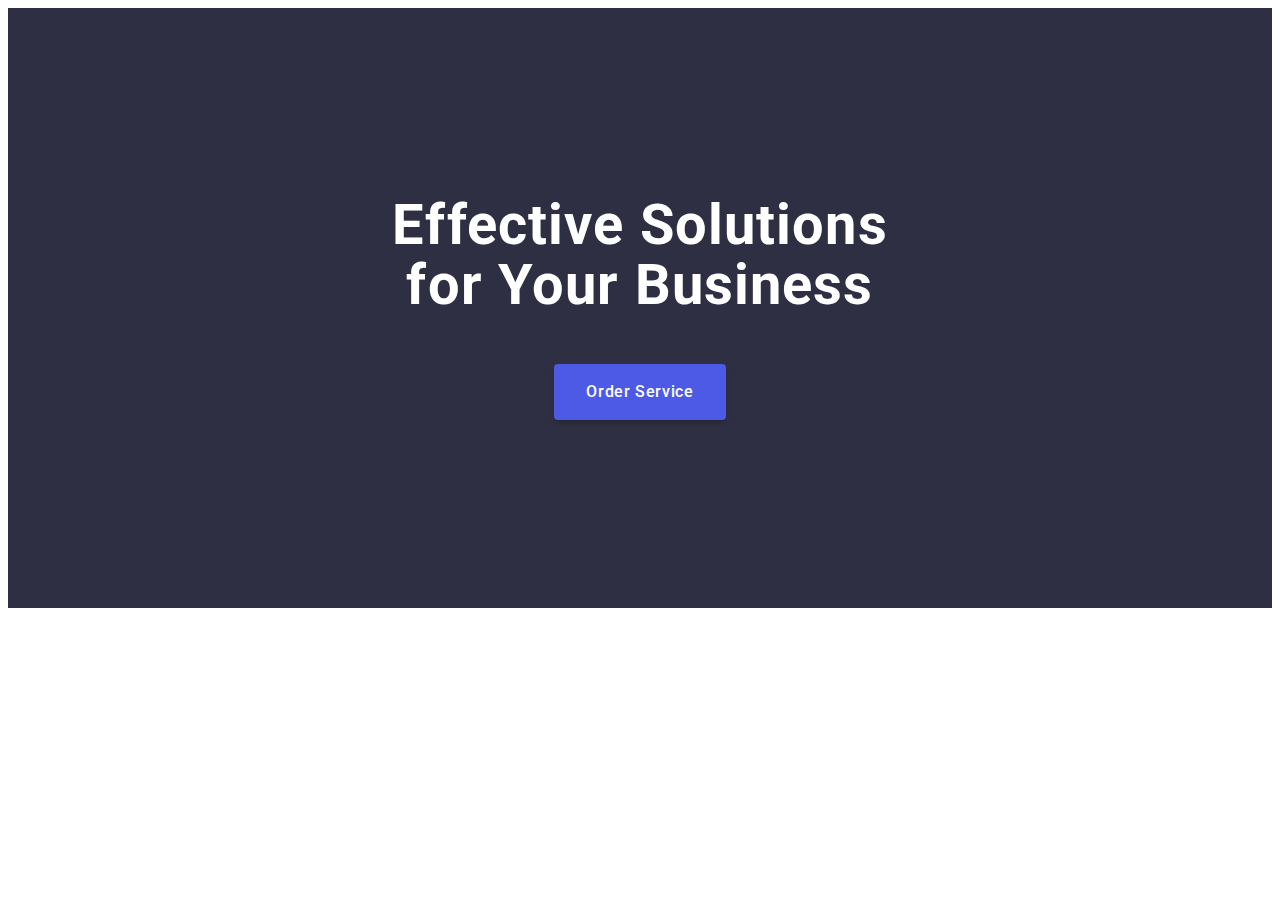
==== index.html @ 2c28e445 "Adaptive hero" ====
<!DOCTYPE html>
<html lang="en">
  <head>
    <meta charset="UTF-8" />
    <meta http-equiv="X-UA-Compatible" content="IE=edge" />
    <meta name="viewport" content="width=device-width, initial-scale=1.0" />
    <title>WebStudio</title>
    <link rel="preconnect" href="https://fonts.googleapis.com" />
    <link rel="preconnect" href="https://fonts.gstatic.com" crossorigin />
    <link
      href="https://fonts.googleapis.com/css2?family=Raleway:wght@800&family=Roboto:wght@400;500;700;900&display=swap"
      rel="stylesheet"
    />
    <link
      rel="stylesheet"
      href="https://cdnjs.cloudflare.com/ajax/libs/modern-normalize/1.1.0/modern-normalize.min.css"
      integrity="sha512-wpPYUAdjBVSE4KJnH1VR1HeZfpl1ub8YT/NKx4PuQ5NmX2tKuGu6U/JRp5y+Y8XG2tV+wKQpNHVUX03MfMFn9Q=="
      crossorigin="anonymous"
      referrerpolicy="no-referrer"
    />
    <link rel="stylesheet" href="./css/styles.css" />
    <link rel="stylesheet" href="./css/media.css" />
  </head>
  <body>
    <!--Header Website-->
    <!-- <header class="header-main">
      <div class="container header-main-container">
        <nav class="nav-main">
          <a href="./index.html" class="logo link"
            >Web<span class="logo-header-text">Studio</span></a
          >
          <ul class="menu list">
            <li class="menu-item">
              <a class="menu-item-link link current" href="./index.html"
                >Studio</a
              >
            </li>
            <li class="menu-item">
              <a class="menu-item-link link" href="./portfolio.html"
                >Portfolio</a
              >
            </li>
            <li class="menu-item">
              <a class="menu-item-link link" href="">Contacts</a>
            </li>
          </ul>
        </nav>
        <address class="address-main">
          <ul class="contact-main list">
            <li class="email">
              <a class="menu-item-address link" href="mailto:info@devstudio.com"
                >info@devstudio.com</a
              >
            </li>
            <li class="tel">
              <a class="menu-item-address link" href="tel:+110001111111"
                >+11 (000) 111-11-11</a
              >
            </li>
          </ul>
        </address>
      </div>
    </header> -->
    <!--Body Website-->
    <main>
      <!--Hero-->
      <section class="hero">
        <div class="container">
          <h1 class="hero-title">Effective Solutions for Your Business</h1>
          <button class="hero-button" type="button" data-modal-open>
            Order Service
          </button>
        </div>
      </section>
      <!--Benefits-->
      <!-- <section class="benefits section">
        <div class="container">
          <h2 class="benefits-title visuallyhidden">Company benefits</h2>
          <ul class="benefits-menu list">
            <li class="benefits-menu-item">
              <div class="benefits-svg">
                <svg class="benefits-list-icon" width="64" height="64">
                  <use href="./images/icons.svg#icon-benefits-antenna"></use>
                </svg>
              </div>
              <h3 class="benefits-subtitle">Strategy</h3>
              <p class="benefits-text">
                Our goal is to identify the business problem to walk away with
                the perfect and creative solution.
              </p>
            </li>
            <li class="benefits-menu-item">
              <div class="benefits-svg">
                <svg class="benefits-list-icon" width="64" height="64">
                  <use href="./images/icons.svg#icon-benefits-clock"></use>
                </svg>
              </div>
              <h3 class="benefits-subtitle">Punctuality</h3>
              <p class="benefits-text">
                Bring the key message to the brand's audience for the best price
                within the shortest possible time.
              </p>
            </li>
            <li class="benefits-menu-item">
              <div class="benefits-svg">
                <svg class="benefits-list-icon" width="64" height="64">
                  <use href="./images/icons.svg#icon-benefits-diagram"></use>
                </svg>
              </div>
              <h3 class="benefits-subtitle">Diligence</h3>
              <p class="benefits-text">
                Research and confirm brands that present the strongest digital
                growth opportunities and minimize risk.
              </p>
            </li>
            <li class="benefits-menu-item">
              <div class="benefits-svg">
                <svg class="benefits-list-icon" width="64" height="64">
                  <use href="./images/icons.svg#icon-benefits-astronaut"></use>
                </svg>
              </div>
              <h3 class="benefits-subtitle">Technologies</h3>
              <p class="benefits-text">
                Design practice focused on digital experiences. We bring forth a
                deep passion for problem-solving.
              </p>
            </li>
          </ul>
        </div>
      </section> -->
      <!--What are we doing-->
      <!-- <section class="we-doing">
        <div class="container">
          <h2 class="we-doing-title">What are we doing</h2>
          <ul class="we-doing-menu list">
            <li class="we-doing-menu-item">
              <img
                class="we-doing-img"
                src="./images/comp.jpg"
                alt="Computer"
                width="360"
                height="300"
              />
            </li>
            <li class="we-doing-menu-item">
              <img
                class="we-doing-img"
                src="./images/mobile.jpg"
                alt="Mobile"
                width="360"
                height="300"
              />
            </li>
            <li class="we-doing-menu-item">
              <img
                class="we-doing-img"
                src="./images/adaptive.jpg"
                alt="Adaptive"
                width="360"
                height="300"
              />
            </li>
          </ul>
        </div>
      </section> -->
      <!--Our Team-->
      <!-- <section class="team section">
        <div class="container">
          <h2 class="team-title">Our Team</h2>
          <ul class="team-menu list">
            <li class="team-menu-item">
              <img
                class="team-img"
                src="./images/mark.jpg"
                alt="Mark Guerrero"
                width="264"
              />
              <div class="team-wrap">
                <h3 class="team-subtitle">Mark Guerrero</h3>
                <p class="team-text">Product Designer</p>
                <ul class="social-list-team list">
                  <li class="social-list-team-item">
                    <a href="" class="social-link-team">
                      <svg class="social-list-icon" width="16" height="16">
                        <use
                          href="./images/icons.svg#icon-team-instagram"
                        ></use>
                      </svg>
                    </a>
                  </li>
                  <li class="social-list-team-item">
                    <a href="" class="social-link-team">
                      <svg class="social-list-icon" width="16" height="16">
                        <use href="./images/icons.svg#icon-team-twitter"></use>
                      </svg>
                    </a>
                  </li>
                  <li class="social-list-team-item">
                    <a href="" class="social-link-team">
                      <svg class="social-list-icon" width="16" height="16">
                        <use href="./images/icons.svg#icon-team-facebook"></use>
                      </svg>
                    </a>
                  </li>
                  <li class="social-list-team-item">
                    <a href="" class="social-link-team">
                      <svg class="social-list-icon" width="16" height="16">
                        <use href="./images/icons.svg#icon-team-linkedin"></use>
                      </svg>
                    </a>
                  </li>
                </ul>
              </div>
            </li>
            <li class="team-menu-item">
              <img
                class="team-img"
                src="./images/tom.jpg"
                alt="Tom Ford"
                width="264"
              />
              <div class="team-wrap">
                <h3 class="team-subtitle">Tom Ford</h3>
                <p class="team-text">Frontend Developer</p>
                <ul class="social-list-team list">
                  <li class="social-list-team-item">
                    <a href="" class="social-link-team">
                      <svg class="social-list-icon" width="16" height="16">
                        <use
                          href="./images/icons.svg#icon-team-instagram"
                        ></use>
                      </svg>
                    </a>
                  </li>
                  <li class="social-list-team-item">
                    <a href="" class="social-link-team">
                      <svg class="social-list-icon" width="16" height="16">
                        <use href="./images/icons.svg#icon-team-twitter"></use>
                      </svg>
                    </a>
                  </li>
                  <li class="social-list-team-item">
                    <a href="" class="social-link-team">
                      <svg class="social-list-icon" width="16" height="16">
                        <use href="./images/icons.svg#icon-team-facebook"></use>
                      </svg>
                    </a>
                  </li>
                  <li class="social-list-team-item">
                    <a href="" class="social-link-team">
                      <svg class="social-list-icon" width="16" height="16">
                        <use href="./images/icons.svg#icon-team-linkedin"></use>
                      </svg>
                    </a>
                  </li>
                </ul>
              </div>
            </li>
            <li class="team-menu-item">
              <img
                class="team-img"
                src="./images/camila.jpg"
                alt="Camila Garcia"
                width="264"
              />
              <div class="team-wrap">
                <h3 class="team-subtitle">Camila Garcia</h3>
                <p class="team-text">Marketing</p>
                <ul class="social-list-team list">
                  <li class="social-list-team-item">
                    <a href="" class="social-link-team">
                      <svg class="social-list-icon" width="16" height="16">
                        <use
                          href="./images/icons.svg#icon-team-instagram"
                        ></use>
                      </svg>
                    </a>
                  </li>
                  <li class="social-list-team-item">
                    <a href="" class="social-link-team">
                      <svg class="social-list-icon" width="16" height="16">
                        <use href="./images/icons.svg#icon-team-twitter"></use>
                      </svg>
                    </a>
                  </li>
                  <li class="social-list-team-item">
                    <a href="" class="social-link-team">
                      <svg class="social-list-icon" width="16" height="16">
                        <use href="./images/icons.svg#icon-team-facebook"></use>
                      </svg>
                    </a>
                  </li>
                  <li class="social-list-team-item">
                    <a href="" class="social-link-team">
                      <svg class="social-list-icon" width="16" height="16">
                        <use href="./images/icons.svg#icon-team-linkedin"></use>
                      </svg>
                    </a>
                  </li>
                </ul>
              </div>
            </li>
            <li class="team-menu-item">
              <img
                class="team-img"
                src="./images/daniel.jpg"
                alt="Daniel Wilson"
                width="264"
              />
              <div class="team-wrap">
                <h3 class="team-subtitle">Daniel Wilson</h3>
                <p class="team-text">UI Designer</p>
                <ul class="social-list-team list">
                  <li class="social-list-team-item">
                    <a href="" class="social-link-team">
                      <svg class="social-list-icon" width="16" height="16">
                        <use
                          href="./images/icons.svg#icon-team-instagram"
                        ></use>
                      </svg>
                    </a>
                  </li>
                  <li class="social-list-team-item">
                    <a href="" class="social-link-team">
                      <svg class="social-list-icon" width="16" height="16">
                        <use href="./images/icons.svg#icon-team-twitter"></use>
                      </svg>
                    </a>
                  </li>
                  <li class="social-list-team-item">
                    <a href="" class="social-link-team">
                      <svg class="social-list-icon" width="16" height="16">
                        <use href="./images/icons.svg#icon-team-facebook"></use>
                      </svg>
                    </a>
                  </li>
                  <li class="social-list-team-item">
                    <a href="" class="social-link-team">
                      <svg class="social-list-icon" width="16" height="16">
                        <use href="./images/icons.svg#icon-team-linkedin"></use>
                      </svg>
                    </a>
                  </li>
                </ul>
              </div>
            </li>
          </ul>
        </div>
      </section> -->
      <!--Customers-->
      <!-- <section class="customers section">
        <div class="container">
          <h2 class="customers-title">Customers</h2>
          <ul class="customers-list list">
            <li class="customers-list-item">
              <a href="" class="customers-link">
                <svg class="customers-icon" width="104" height="56">
                  <use href="./images/icons.svg#icon-customer-ya-co"></use>
                </svg>
              </a>
            </li>
            <li class="customers-list-item">
              <a href="" class="customers-link">
                <svg class="customers-icon" width="104" height="56">
                  <use
                    href="./images/icons.svg#icon-customer-company-tagline-here"
                  ></use>
                </svg>
              </a>
            </li>
            <li class="customers-list-item">
              <a href="" class="customers-link">
                <svg class="customers-icon" width="104" height="56">
                  <use href="./images/icons.svg#icon-customer-company"></use>
                </svg>
              </a>
            </li>
            <li class="customers-list-item">
              <a href="" class="customers-link">
                <svg class="customers-icon" width="104" height="56">
                  <use
                    href="./images/icons.svg#icon-customer-foster-peters"
                  ></use>
                </svg>
              </a>
            </li>
            <li class="customers-list-item">
              <a href="" class="customers-link">
                <svg class="customers-icon" width="104" height="56">
                  <use href="./images/icons.svg#icon-customer-brand"></use>
                </svg>
              </a>
            </li>
            <li class="customers-list-item">
              <a href="" class="customers-link">
                <svg class="customers-icon" width="104" height="56">
                  <use
                    href="./images/icons.svg#icon-customer-company-tagline"
                  ></use>
                </svg>
              </a>
            </li>
          </ul>
        </div>
      </section> -->
    </main>
    <!--Footer Website-->
    <!-- <footer class="footer-main">
      <div class="container logo-footer-container">
        <div class="logo-footer">
          <a href="./index.html" class="logo link"
            >Web<span class="logo-footer-text">Studio</span></a
          >
          <p class="text-footer">
            Increase the flow of customers and sales for your business with
            digital marketing & growth solutions.
          </p>
        </div>
        <div class="social">
          <p class="social-title">Social media</p>
          <ul class="social-footer-list list">
            <li class="social-footer-item">
              <a href="" class="social-footer-link">
                <svg class="social-list-icon" width="24" height="24">
                  <use href="./images/icons.svg#icon-footer-instagram"></use>
                </svg>
              </a>
            </li>
            <li class="social-footer-item">
              <a href="" class="social-footer-link">
                <svg class="social-list-icon" width="24" height="24">
                  <use href="./images/icons.svg#icon-footer-twitter"></use>
                </svg>
              </a>
            </li>
            <li class="social-footer-item">
              <a href="" class="social-footer-link">
                <svg class="social-list-icon" width="24" height="24">
                  <use href="./images/icons.svg#icon-footer-facebook"></use>
                </svg>
              </a>
            </li>
            <li class="social-footer-item">
              <a href="" class="social-footer-link">
                <svg class="social-list-icon" width="24" height="24">
                  <use href="./images/icons.svg#icon-team-linkedin"></use>
                </svg>
              </a>
            </li>
          </ul>
        </div>
        <div class="subscribe">
          <p class="subscribe-title">Subscribe</p>
          <form class="subscribe-form">
            <label class="subscribe-label">
              <input
                type="email"
                placeholder="E-mail"
                class="subscribe-text"
                name="subscribe"
                pattern="([A-z0-9_.-]{1,})@([A-z0-9_.-]{1,}).([A-z]{2,8})"
                required
              />
            </label>
            <button type="submit" class="subscribe-btn">
              <span class="subscribe-wrapper"
                >Subscribe
                <svg class="subscribe-icon" width="24" height="24">
                  <use href="./images/icons.svg#icon-subscribe"></use>
                </svg>
              </span>
            </button>
          </form>
        </div>
      </div>
    </footer> -->
    <div class="backdrop is-hidden" data-modal>
      <div class="modal">
        <button type="button" class="modal-close-btn" data-modal-close>
          <svg class="modal-close-btn-icon" width="8" height="8">
            <use href="./images/icons.svg#icon-close-modal"></use>
          </svg>
        </button>
        <p class="modal-title">Leave your contacts and we will call you back</p>
        <form class="modal-form">
          <label class="modal-label"
            ><span class="modal-form-input-desc">Name</span>
            <span class="input-icon-wrapper">
              <input
                type="text"
                class="modal-form-input"
                name="user_name"
                pattern="[A-Za-z]+"
                minlength="2"
                required
              />
              <svg class="user-name-icon" width="18" height="18">
                <use href="./images/icons.svg#icon-person-modal"></use>
              </svg>
            </span>
          </label>
          <label class="modal-label"
            ><span class="modal-form-input-desc">Phone</span>
            <span class="input-icon-wrapper"
              ><input
                type="tel"
                class="modal-form-input"
                name="user_tel"
                pattern="[0-9]{3}-[0-9]{3}-[0-9]{4}"
                title="xxx-xxx-xxxx"
                required
              />
              <svg class="user-name-icon" width="18" height="24">
                <use href="./images/icons.svg#icon-phone-modal"></use>
              </svg>
            </span>
          </label>
          <label class="modal-label"
            ><span class="modal-form-input-desc">Email</span>
            <span class="input-icon-wrapper"
              ><input
                type="email"
                class="modal-form-input"
                name="user_email"
                pattern="([A-z0-9_.-]{1,})@([A-z0-9_.-]{1,}).([A-z]{2,8})"
                title="abc@abc.com"
                required
              /><svg class="user-name-icon" width="18" height="24">
                <use href="./images/icons.svg#icon-email-modal"></use>
              </svg>
            </span>
          </label>
          <label class="modal-label"
            ><span class="modal-form-input-desc">Comment</span>
            <textarea
              name="user_comment"
              placeholder="Text input"
              class="modal-form-comment"
            ></textarea>
          </label>
          <input
            id="user-policy"
            type="checkbox"
            name="user_policy"
            class="modal-form-checkbox visuallyhidden"
          />
          <label for="user-policy" class="modal-form-checkbox-desc"
            ><span>
              <svg class="check-icon" width="10" height="8">
                <use href="./images/icons.svg#icon-checkbox-modal"></use></svg
            ></span>
            I accept the terms and conditions of the&nbsp;<a
              class="link-policy"
              href=""
              >Privacy Policy</a
            ></label
          >
          <button type="submit" class="modal-send-button">Send</button>
        </form>
      </div>
    </div>
    <script src="./js/modal.js"></script>
  </body>
</html>
---- css/styles.css ----
/*---------------VAR---------------*/
:root{
    --color-main-text:#2e2f42;
    --color-second-text: #434455;
    --color-hover: #404BBF;
    --color-logo-button: #4D5AE5;
    --color-fon-text-button: #FFFFFF;
    --color-footer-fon: #F4F4FD;
    --color-border-button: #E7E9FC;
    --primary-font: 'Roboto', sans-serif;
    --secondary-font: 'Raleway', sans-serif;
    --background-color: #FFFFFF;
    --bg-gradient: linear-gradient(rgba(46, 47, 66, 0.7), rgba(46, 47, 66, 0.7));
    --transform-hover-focus: 250ms cubic-bezier(0.4, 0, 0.2, 1);
}

/*---------------MAIN---------------*/
h1, h2, h3, h4, h5, h6, p{
    margin-top: 0;
    margin-bottom: 0;
}

ul, ol{
    margin-top: 0;
    margin-bottom: 0;
    padding-left: 0;
}

button{
    cursor: pointer;
}

img{    
    display: block;
    max-width: 100%;
    height: auto;
}

.list{
    list-style: none;
}

.link{
    text-decoration: none;
}

body {
    font-family: var(--primary-font);
    color: var(--color-second-text);   
    background-color: var(--background-color);
}

.container {
    max-width: 428px;
    padding-left: 15px;
    padding-right: 15px;
    margin-left: auto;
    margin-right: auto;
}

/* .container{
    max-width: 1158px;
    padding: 0 15px;
    margin: 0 auto;
} */

.section{
    padding-top: 120px;
    padding-bottom: 120px;
}

/*---------------HEADER---------------*/
.header-main-container{
display: flex;
align-items: center;
}

.header-main {
    padding-top: 24px;
    padding-bottom: 24px;
    border-bottom: solid 1px #E7E9FC;    
}

.nav-main {
    display: flex;
    align-items: center;
}

.logo {
    font-family: var(--secondary-font);
    font-weight: 800;
    font-size: 18px;
    line-height: 1.17;
    letter-spacing: 0.03em;
    text-transform: uppercase;
    color: var(--color-logo-button);
    margin-right: 76px;
}

.logo-header-text{
    color: var(--color-main-text);
}

.menu {
    display: flex;
    align-items: center;
    gap: 40px;
}

.menu-item {
}

.menu-item-link { 
    font-weight: 500;
    font-size: 16px;
    line-height: 1.5;
    letter-spacing: 0.02em;
    color: var(--color-main-text); 
    transition: color var(--transform-hover-focus);
}

.menu-item-address{
    line-height: 1.5;
    letter-spacing: 0.02em;
    color: var(--color-second-text);
    transition: color var(--transform-hover-focus);
}

.menu-item-link:hover,
.menu-item-link:focus,
.menu-item-address:hover,
.menu-item-address:focus
{
    color: var(--color-hover);    
}

.address-main {    
    font-style: normal;      
    line-height: 1.5;
    letter-spacing: 0.02em;
    color: var(--color-second-text);
    margin-left: auto;
}

.contact-main {    
    color: var(--color-second-text);
    display: flex;
    align-items: center;    
    gap: 40px;
}

.email {        
    line-height: 1.5;         
    letter-spacing: 0.02em;
    color: var(--color-second-text);
}

.tel {    
    line-height: 1.5;
    letter-spacing: 0.02em;
    color: var(--color-second-text);
}

.current{
    position: relative;
    color: var(--color-hover);
}

.current::after{
    content: '';
    position: absolute;
    left: 0;
    bottom: -28px;
    width: 100%;
    height: 4px;
    border-radius: 2px;
    background-color: var(--color-hover);
}

/*---------------HERO---------------*/
.hero {
    background-color: var(--color-main-text);   
    background-image: var(--bg-gradient), url(../images/hero-bg-mob.jpg); 
    background-repeat: no-repeat;
    background-position: center;
    background-size: cover;
    padding-top: 112px;
    padding-bottom: 112px;
    max-width: 1440px;;            
}

@media (min-device-pixel-ratio: 2),
(min-resolution: 192dpi),
(min-resolution: 2dppx) {
    .hero {
        background-image: var(--bg-gradient), url(../images/hero-bg-mob2x.jpg);
    }
}

.hero-title {      
/*    font-size: 56px;
    line-height: 1.07;*/
    font-size: 36px;
    line-height: 1.11;
    text-align: center;
    letter-spacing: 0.02em;
    color: var(--color-fon-text-button);
    max-width: 496px;    
    margin-left: auto;
    margin-right: auto;
    margin-bottom: 48px;
}

.hero-button {
    background-color: var(--color-logo-button);
    box-shadow: 0px 4px 4px rgba(0, 0, 0, 0.15);
    border-radius: 4px;
    font-family: var(--primary-font);
    font-weight: 500;
    font-size: 16px;
    line-height: 1.5;
    letter-spacing: 0.04em;
    color: var(--color-fon-text-button);
    padding: 16px 32px;
    margin: 0 auto;
    display: block;
    border:none;
    transition: background-color var(--transform-hover-focus), box-shadow var(--transform-hover-focus);
}

.hero-button:hover,
.hero-button:focus {
background-color: var(--color-hover);
box-shadow: 0px 4px 4px rgba(0, 0, 0, 0.15);
}

/*---------------BENEFITS---------------*/

.benefits {
}

.benefits-title {      
}

.benefits-menu {
    display: flex;
    align-items: center;
    justify-content: center;
    flex-wrap: wrap;
    gap: 24px;
}

.benefits-menu-item {
    width: calc((100% - 72px) / 4);
}

.benefits-subtitle {
    font-weight: 500;
    font-size: 20px;
    line-height: 1.2;
    letter-spacing: 0.02em;
    color: var(--color-main-text);
    margin-bottom: 8px;
}

.benefits-text {
    line-height: 1.5;
    letter-spacing: 0.01em;
    color: var(--color-second-text);
    max-width: 264px;
}

.benefits-svg{
    display: flex;
    justify-content: center;
    align-items: center;
    background-color: var(--color-footer-fon);
    border-radius: 4px;
    width: 264px;
    height: 112px;
    margin-bottom: 8px;
}

/*---------------WE DOING---------------*/
.we-doing {
    padding-bottom: 120px;
}

.we-doing-title {
    font-size: 36px;
    line-height: 1.11;
    text-align: center;
    letter-spacing: 0.02em;
    text-transform: capitalize;
    color: var(--color-main-text);    
}

.we-doing-menu {
    display: flex;
    align-items: center;
    gap: 24px;
    margin-top: 72px;    
    justify-content: center;
    flex-wrap: wrap;
}

.we-doing-menu-item {
    width: calc((100% - 48px) / 3);
}

.we-doing-img {
}

/*---------------TEAM---------------*/

.team {
    background-color: var(--color-footer-fon); 
}

.team-title {
    font-size: 36px;
    line-height: 1.11;
    text-align: center;
    letter-spacing: 0.02em;
    text-transform: capitalize;
    color: var(--color-main-text);
    margin-bottom: 72px;    
}

.team-menu {
    display: flex;
    align-items: center;
    gap: 24px;            
    justify-content: center;
    flex-wrap: wrap;
}

.team-menu-item {
    background-color: var(--color-fon-text-button);
    box-shadow: 0px 1px 6px rgba(46, 47, 66, 0.08), 0px 1px 1px rgba(46, 47, 66, 0.16), 0px 2px 1px rgba(46, 47, 66, 0.08);
    border-radius: 0px 0px 4px 4px;
    width: calc((100% - 72px) / 4);
}

.team-img {
}

.team-subtitle {
    font-weight: 500;
    font-size: 20px;
    line-height: 1.2;
    text-align: center;
    letter-spacing: 0.02em;
    color: var(--color-main-text);
    margin-bottom: 8px;
}

.team-text {
    line-height: 1.5;
    text-align: center;
    letter-spacing: 0.02em;
    color: var(--color-second-text);   
}

.team-wrap{
    padding-top: 32px;
    padding-bottom: 32px;
    box-shadow: 0px 1px 6px rgba(46, 47, 66, 0.08), 0px 1px 1px rgba(46, 47, 66, 0.16), 0px 2px 1px rgba(46, 47, 66, 0.08);
    border-radius: 0px 0px 4px 4px;
}

.social-list-team{
    display: flex;
    justify-content: center;
    gap: 24px;
    margin-top: 8px;    
}

.social-list-team-item{
width: 40px;
height: 40px;
}

.social-link-team{
    width: 100%;
    height: 100%;
    border-radius: 50%;
    background-color: var(--color-logo-button);
    display: flex;
    justify-content: center;
    align-items: center;
    transition: background-color var(--transform-hover-focus);
}

.social-link-team:hover,
.social-link-team:focus{
    background-color: var(--color-hover);
}

.social-list-icon {
    fill: var(--color-footer-fon);    
    transition: fill var(--transform-hover-focus);
}

.social-link-team:hover .social-list-icon,
.social-link-team:focus .social-list-icon {
    fill: var(--color-footer-fon);
}

/*-------------CUSTOMERS------------------*/
.customers {}

.section {}

.container {}

.customers-title {
    font-size: 36px;
    line-height: 1.11;
    text-align: center;
    letter-spacing: 0.02em;
    color: var(--color-main-text);    
    margin-bottom: 72px;
}

.customers-list {
    display: flex;
    align-items: center;
    justify-content: center;
    flex-wrap: wrap;
    gap: 24px;    
}

.customers-list-item {  
    width: calc((100% - 120px) / 6);
    width: 168px;
    height: 88px;
}

.customers-icon {
    fill:#8E8F99;
    transition: fill var(--transform-hover-focus);    
}

.customers-link{
    display: flex;
    justify-content: center;
    align-items: center;
    width: 100%;
    height: 100%;
    border: 1px solid #8E8F99;
    border-radius: 4px;
    transition: border-color var(--transform-hover-focus);
}

.customers-link:hover, .customers-link:focus{
border-color: var(--color-hover);
}

.customers-link:hover .customers-icon,
.customers-link:focus .customers-icon {
    fill: var(--color-hover);        
}
/*---------------PROJECTS---------------*/

.projects-container{
}
    
.projects {
    padding-top: 96px;
    padding-bottom: 120px;
}

.projects-title {}

.projects-menu-button {
    display: flex;
    align-items: center;
    gap: 24px;
    justify-content: center;
    flex-wrap: wrap;
    margin-bottom: 72px;
}

.projects-menu-item-button {     
}

.projects-button {
    background: var(--color-footer-fon);
    border: 1px solid var(--color-border-button);
    font-size: 16px;
    border-radius: 4px;
    font-weight: 500;
    line-height: 1.5;
    text-align: center;
    color: var(--color-logo-button);
    font-family: var(--primary-font);
    letter-spacing: 0.04em;
    padding: 12px 24px;
    transition: color var(--transform-hover-focus),
    background-color var(--transform-hover-focus),
    box-shadow var(--transform-hover-focus);
}

.projects-menu {
    display: flex;
    align-items: center;
    gap: 48px 24px;
    justify-content: center;
    flex-wrap: wrap;    
}

.projects-menu-item {
    width: calc((100% - 48px) / 3);       
}

.projects-color-wrap{
    position: relative;
    overflow: hidden;
}

.projects-cover-text {
    position: absolute;
    top: 0;
    line-height: 1.50;
    letter-spacing: 0.02em;
    color: var(--color-footer-fon);
    background-color: var(--color-logo-button);
    height: 100%;
    padding-top: 40px;
    padding-left: 32px;
    padding-right: 32px;
    transform: translateY(100%);
    overflow: auto;
    transition: transform var(--transform-hover-focus);
}

.projects-img {    
}

.projects-subtitle {
    font-weight: 500;
    font-size: 20px;
    line-height: 1.2;
    letter-spacing: 0.02em;
    color: var(--color-main-text);
    margin-bottom: 8px;
    
}

.projects-text {
    line-height: 1.5;
    letter-spacing: 0.02em;
    color: var(--color-second-text);
    transition: color var(--transform-hover-focus);    
}

.projects-text-button:hover,
.projects-text-button:focus{
    color: var(--color-fon-text-button);
}

.projects-button:hover,
.projects-button:focus {
    background-color: var(--color-hover);
    color: var(--color-fon-text-button);
    box-shadow: 0px 4px 4px rgba(0, 0, 0, 0.15);
}

.project-link {
    display: block;
    transition: box-shadow var(--transform-hover-focus);
    }

.project-link:hover,
.project-link:focus{
    box-shadow: 0px 1px 6px rgba(46, 47, 66, 0.08),
    0px 1px 1px rgba(46, 47, 66, 0.16), 0px 2px 1px rgba(46, 47, 66, 0.08);
}

.project-link:hover .projects-cover-text,
.project-link:focus .projects-cover-text{
    transform: translate(0);    
}

.projects-wrap {
    padding-top: 32px;
    padding-bottom: 32px;
    padding-left: 16px;
    border: 1px solid #E7E9FC;
    border-top:none;
}

/*---------------FOOTER---------------*/

.footer-main{
    background: var(--color-main-text);
    padding-top: 100px;
    padding-bottom: 100px;
}

.text-footer {      
    line-height: 1.5;
    letter-spacing: 0.02em;
    color: var(--color-footer-fon);
    margin-top: 16px;
    max-width: 264px;
}

.logo-footer-text {
    color: var(--color-footer-fon);    
}

.logo-footer-container{
    display: flex;
    align-items: baseline;
    justify-content: baseline;
}

.social{
    margin-left: 120px;    
}

.social-title {
font-weight: 500;
line-height: 1.50;
letter-spacing: 0.02em;
color: var(--background-color);
}

.social-footer-list {
    display: flex;
    justify-content: start;
    gap: 16px;
    margin-top: 16px;
}

.social-footer-item{
    width: 40px;
    height: 40px;
}

.social-footer-link {
    width: 100%;
    height: 100%;
    border-radius: 50%;
    background-color: var(--color-logo-button);
    display: flex;
    justify-content: center;
    align-items: center;
    transition: background-color var(--transform-hover-focus);
}

.social-footer-link:hover,
.social-footer-link:focus {
    background-color: #31D0AA;
}

.social-list-icon {
    fill: var(--color-footer-fon);
    transition: fill var(--transform-hover-focus);
}

.social-footer-link:hover .social-list-icon,
.social-footer-link:focus .social-list-icon {
    fill: var(--color-footer-fon);
}

.subscribe {
    margin-left:80px;
}

.subscribe-title {    
    font-weight: 500;
    line-height: 1.50;
    letter-spacing: 0.02em;
    color: var(--background-color);
    margin-bottom: 16px;
}

.subscribe-form {
    display: flex;
}

.subscribe-text{
    border: 1px solid var(--background-color);
    filter: drop-shadow(0px 4px 4px rgba(0, 0, 0, 0.15));
    border-radius: 4px;
    outline: none;    
    width: 264px;
    height: 40px;
    background-color: transparent;
    padding-left: 16px;
    padding-top: 8px;
    padding-bottom: 8px;
    color: var(--background-color);  
    font-size: 12px;
    line-height: 2.0;
    letter-spacing: 0.04em;
}

.subscribe-text::placeholder {
    color: var(--background-color);  
    font-size: 12px;
    line-height: 2.0;
    align-items: center;
    letter-spacing: 0.04em;
}

.subscribe-label {
    margin-right: 24px;
}

.subscribe-btn {
    background-color: var(--color-logo-button);
    border-radius: 4px;
    font-weight: 500;
    line-height: 1.5;
    align-items: center;
    text-align: center;
    letter-spacing: 0.04em;
    padding: 8px 64px 8px 24px;
    color: var(--color-fon-text-button);
    border: none;
    transition: background-color var(--transform-hover-focus), box-shadow var(--transform-hover-focus);
}

.subscribe-btn:hover,
.subscribe-btn:focus {
    background-color: var(--color-hover);
    box-shadow: 0px 4px 4px rgba(0, 0, 0, 0.15);
}

.subscribe-wrapper{
    position: relative;    
}

.subscribe-icon{
    position: absolute;
    margin-left: 16px;
    fill: var(--color-footer-fon);
    transition: fill var(--transform-hover-focus);
}

/*--------------MODAL WINDOW-----------------*/
.backdrop {
    position: fixed;
    z-index: 100;
    top: 0;
    left: 0;
    width: 100%;
    height: 100%;
    background-color:rgba(46, 47, 66, 0.4);
    transition: opacity var(--transform-hover-focus), visibility var(--transform-hover-focus);
}

.modal {
    position: absolute;
    top: 50%;
    left:50%;
    transform: translate(-50%, -50%) scaleY(1);
    transition: transform var(--transform-hover-focus);
    width: 408px;
    height: 576px;
    background-color:#FCFCFC;
    box-shadow: 0px 1px 1px rgba(0, 0, 0, 0.14), 0px 1px 3px rgba(0, 0, 0, 0.12), 0px 2px 1px rgba(0, 0, 0, 0.2);
    border-radius: 4px;
    padding: 72px 24px 24px 24px;    
}

.backdrop.is-hidden .modal {
    transform: translate(-50%, -50%) scaleY(0);
}

.modal-close-btn {
    position: absolute;
    top: 24px;
    right: 24px;
    display: flex;
    justify-content:center;
    align-items: center;
    width: 24px;
    height: 24px;
    background-color:var(--color-border-button);
    border: 1px solid rgba(0, 0, 0, 0.1);
    border-radius: 50%;
    transition: background-color var(--transform-hover-focus);
}

.modal-close-btn:hover,
.modal-close-btn:focus{
    background-color: var(--color-hover);
}

.modal-close-btn-icon{
transition: fill var(--transform-hover-focus);
}

.modal-close-btn:hover .modal-close-btn-icon,
.modal-close-btn:focus .modal-close-btn-icon {
    fill: var(--color-fon-text-button);
        
}

.backdrop.is-hidden{
    opacity: 0;
    visibility: hidden;
    pointer-events: none;
}

.no-scroll{
overflow: hidden;
}

/*--------------MODAL FORM---------------------*/
.modal-title {
    font-weight: 500;
    line-height: 1.5;
    text-align: center;
    letter-spacing: 0.02em;
    color: var(--color-main-text);    
    margin-bottom: 16px;
}

.modal-form {
    display: flex;
    flex-direction: column;
}

.modal-form-input {
    width: 100%;
    height: 40px;
    border: 1px solid rgba(46, 47, 66, 0.4);
    border-radius: 4px;
    padding-left: 38px;  
    transition: border-color var(--transform-hover-focus);  
}

.modal-form-input-desc {
    display: block;
    font-size: 12px;
    line-height: 1.17;
    letter-spacing: 0.04em;
    color: #8E8F99;
    margin-bottom: 4px;
}

.modal-label{
    margin-bottom: 8px;
}

.input-icon-wrapper{
    display: block;
    position: relative;
}

.user-name-icon{
    position: absolute;
    top: 50%;
    left: 16px;
    transform: translateY(-50%);
    transition: fill var(--transform-hover-focus);
}

.modal-form-input:focus {
    outline: none;
    border-color: var(--color-logo-button);
}

.modal-form-input:focus + .user-name-icon{
    fill: var(--color-logo-button);
}

.modal-form-comment{
    resize: none;
    width: 100%;
    height: 120px;
    padding: 8px 16px;
    border: 1px solid rgba(46, 47, 66, 0.4);
    border-radius: 4px;
    transition: border-color var(--transform-hover-focus);
}

.modal-form-comment:focus{
    outline: none;
    border-color: var(--color-logo-button);
}

.modal-form-comment::placeholder {
    font-size: 12px;
    line-height: 1.17;
    letter-spacing: 0.04em;
    color: rgba(46, 47, 66, 0.4);
}

.modal-form-checkbox{
    transition: border-color var(--transform-hover-focus);
}

.modal-form-checkbox-desc{
    display: flex;
    align-items: center;
    font-size: 12px;
    line-height: 1.17;
    letter-spacing: 0.04em;
    color: #8E8F99;
    margin-bottom: 24px;
}

.modal-form-checkbox-desc span {
    width: 16px;
    height: 16px;
    border: 1px solid rgba(46, 47, 66, 0.4);
    border-radius: 2px;
    cursor: pointer;
    margin-right: 8px;
    display: flex;
    align-items: center;
    justify-content: center;
    fill: transparent;
}

.modal-form-checkbox:checked+.modal-form-checkbox-desc span {
    background-color: var(--color-hover);
    border: none;
    fill: var(--background-color);
}

.modal-form-checkbox:focus+.modal-form-checkbox-desc span {
    border-color: var(--color-logo-button);
}

/*.modal-form-checkbox-desc::before{
    content: '';
    display: block;
    width: 16px;
    height: 16px;
    border: 1px solid rgba(46, 47, 66, 0.4);
    border-radius: 2px;
    cursor: pointer;
    margin-right: 8px;
}

.modal-form-checkbox:checked + .modal-form-checkbox-desc::before{
    background-color: var(--color-hover);
    border: 1px solid #404BBF;
    border-radius: 2px;
    background-image: url(../images/checkbox-modal.svg);
    background-repeat: no-repeat;   
    background-position: center; 
}

.modal-form-checkbox:focus + .modal-form-checkbox-desc::before {
    border-color: var(--color-logo-button);
}*/

.modal-send-button {
    background-color: var(--color-logo-button);
    align-self: center;
    min-width: 169px;
    height: 56px;
    box-shadow: 0px 4px 4px rgba(0, 0, 0, 0.15);
    border-radius: 4px;
    font-family: var(--primary-font);
    font-weight: 500;
    font-size: 16px;
    line-height: 1.5;
    letter-spacing: 0.04em;
    color: var(--color-fon-text-button);
    padding: 16px 32px;
    margin: 0 auto;
    display: block;
    border: none;
    transition: background-color var(--transform-hover-focus), box-shadow var(--transform-hover-focus);
}

.modal-send-button:hover,
.modal-send-button:focus {
    background-color: var(--color-hover);
    box-shadow: 0px 4px 4px rgba(0, 0, 0, 0.15);
}

.link-policy {
    color: var(--color-logo-button);
}

.link-policy:hover,
.link-policy:focus {
    color: var(--color-hover);
}
/*-----------HIDDEN TEXT---------------------*/

.visuallyhidden {
    position: absolute;
    width: 1px;
    height: 1px;
    margin: -1px;
    border: 0;
    padding: 0;
    white-space: nowrap;
    clip-path: inset(100%);
    clip: rect(0 0 0 0);
    overflow: hidden;
}
---- css/media.css ----
@media screen and (min-width: 480px) {
    .container {
        max-width: 480px;
    }
}

@media screen and (min-width: 768px) {
    .container {
        max-width: 768px;
    }

    .hero {    
    background-image: var(--bg-gradient), url(../images/hero-bg-tab.jpg);
    }

@media (min-device-pixel-ratio: 2),
(min-resolution: 192dpi),
(min-resolution: 2dppx) {
    .hero {
        background-image: var(--bg-gradient), url(../images/hero-bg-tab2x.jpg);
    }
}

.hero-title {
    font-size: 56px;
    line-height: 1.07;
}

}    

@media screen and (min-width: 1200px) {
    .container {
        max-width: 1158px;
    }

    /*---------------HERO---------------*/
.hero {
    padding-top: 188px;
    padding-bottom: 188px;
    background-image: var(--bg-gradient), url(../images/hero-bg.jpg);
}

@media (min-device-pixel-ratio: 2),
(min-resolution: 192dpi),
(min-resolution: 2dppx) {
    .hero {
        background-image: var(--bg-gradient), url(../images/hero-bg2x.jpg);
    }
}
}
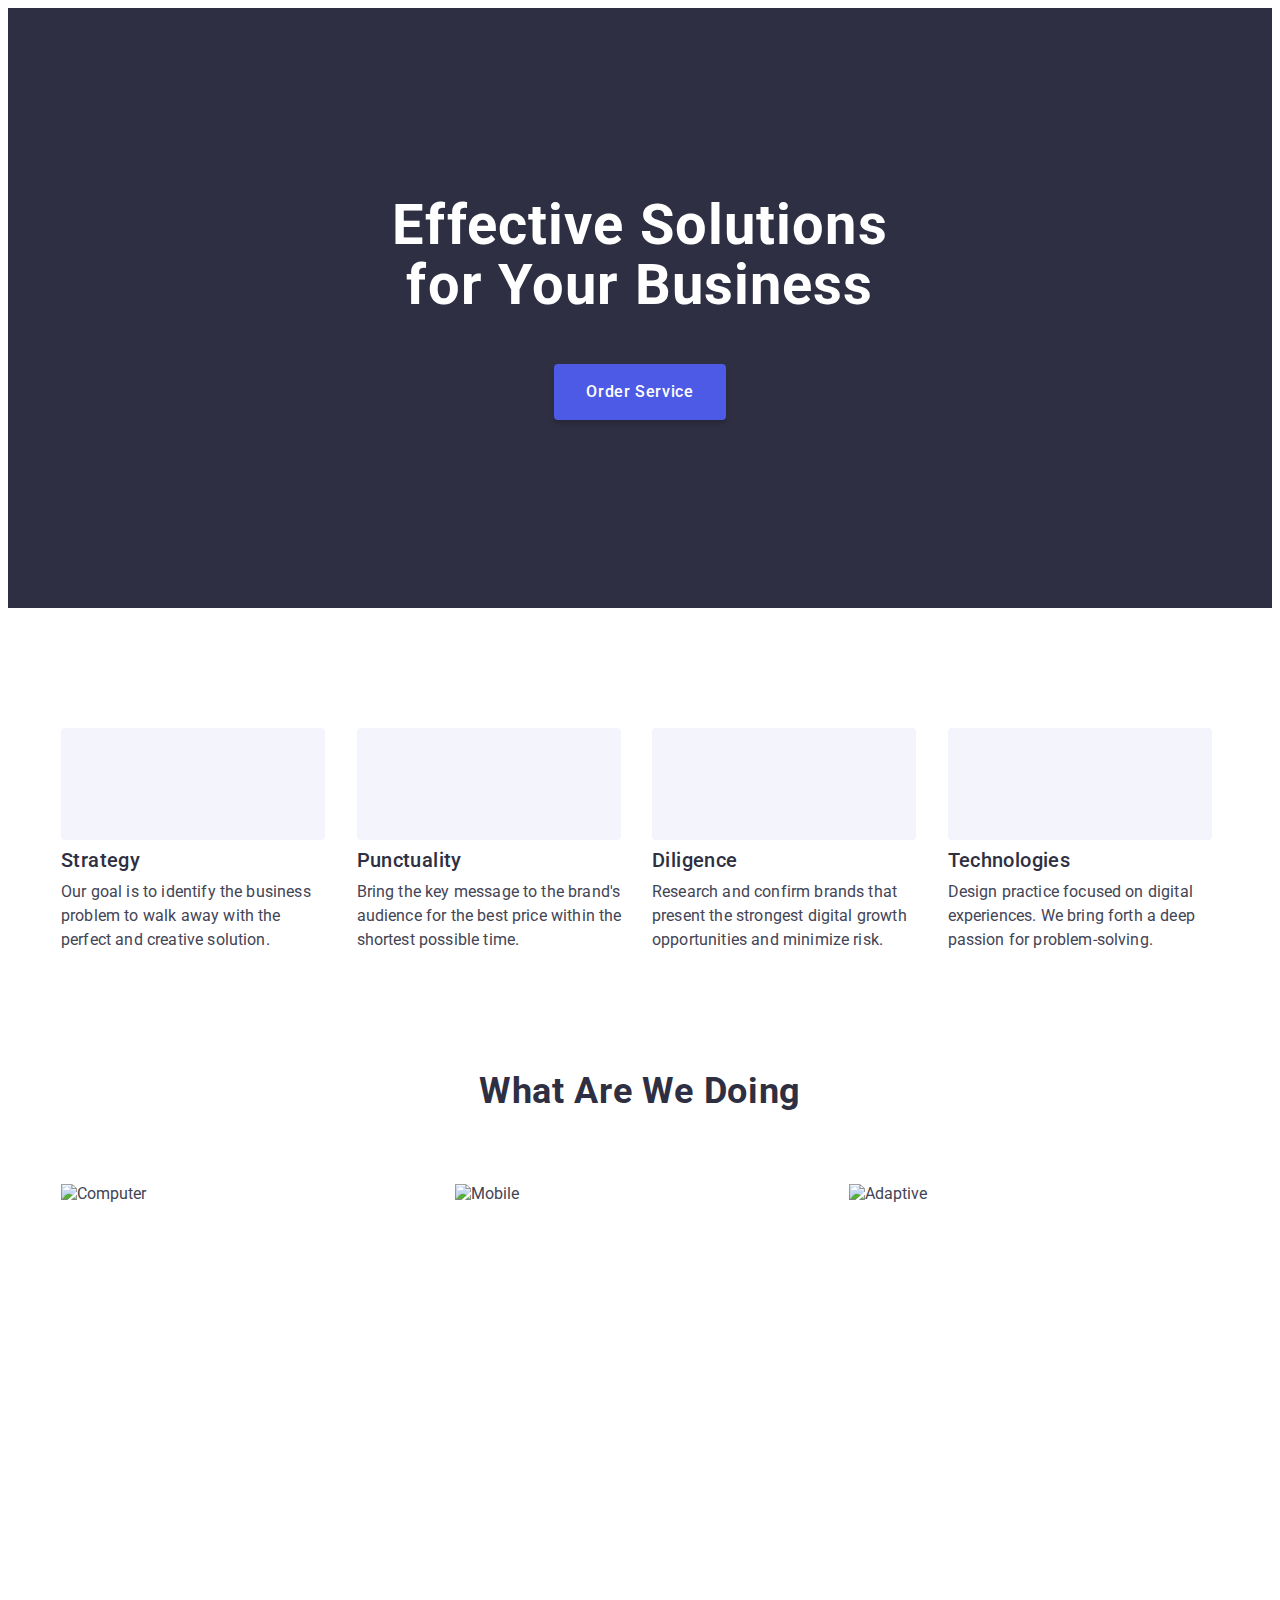
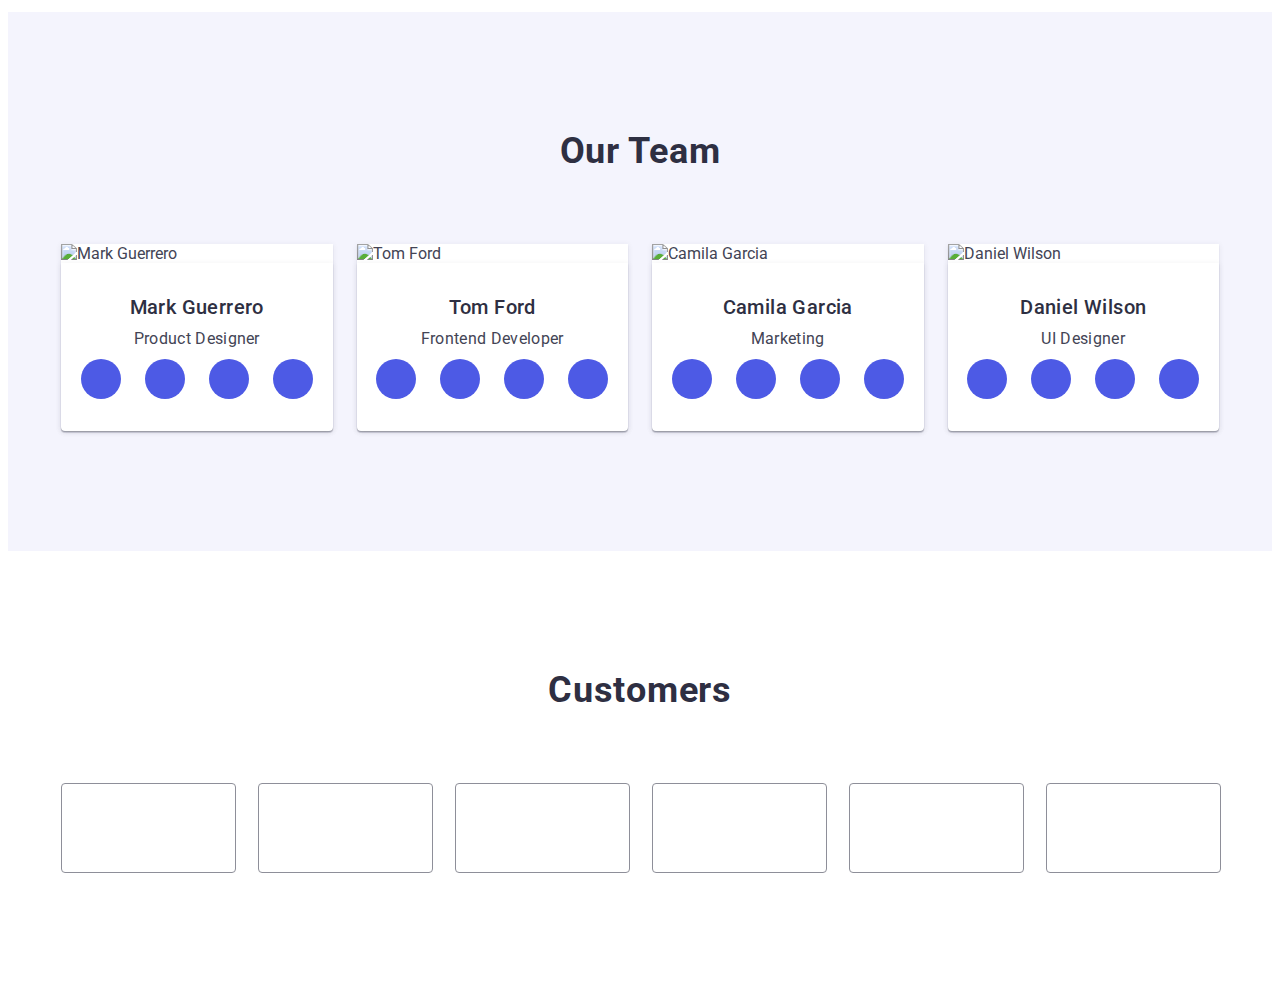
==== commit b1793d6d: "Add adaptive benefits, team, customers" ====
--- a/index.html
+++ b/index.html
@@ -73,7 +73,7 @@
         </div>
       </section>
       <!--Benefits-->
-      <!-- <section class="benefits section">
+      <section class="benefits section">
         <div class="container">
           <h2 class="benefits-title visuallyhidden">Company benefits</h2>
           <ul class="benefits-menu list">
@@ -127,15 +127,16 @@
             </li>
           </ul>
         </div>
-      </section> -->
+      </section>
       <!--What are we doing-->
-      <!-- <section class="we-doing">
+      <section class="we-doing">
         <div class="container">
           <h2 class="we-doing-title">What are we doing</h2>
           <ul class="we-doing-menu list">
             <li class="we-doing-menu-item">
               <img
                 class="we-doing-img"
+                srcset="./images/comp-2x.jpg 2x"
                 src="./images/comp.jpg"
                 alt="Computer"
                 width="360"
@@ -145,6 +146,7 @@
             <li class="we-doing-menu-item">
               <img
                 class="we-doing-img"
+                srcset="./images/mobile-2x.jpg 2x"
                 src="./images/mobile.jpg"
                 alt="Mobile"
                 width="360"
@@ -154,6 +156,7 @@
             <li class="we-doing-menu-item">
               <img
                 class="we-doing-img"
+                srcset="./images/adaptive-2x.jpg 2x"
                 src="./images/adaptive.jpg"
                 alt="Adaptive"
                 width="360"
@@ -162,15 +165,16 @@
             </li>
           </ul>
         </div>
-      </section> -->
+      </section>
       <!--Our Team-->
-      <!-- <section class="team section">
+      <section class="team section">
         <div class="container">
           <h2 class="team-title">Our Team</h2>
           <ul class="team-menu list">
             <li class="team-menu-item">
               <img
                 class="team-img"
+                srcset="./images/mark-2x.jpg 2x"
                 src="./images/mark.jpg"
                 alt="Mark Guerrero"
                 width="264"
@@ -215,6 +219,7 @@
             <li class="team-menu-item">
               <img
                 class="team-img"
+                srcset="./images/tom-2x.jpg 2x"
                 src="./images/tom.jpg"
                 alt="Tom Ford"
                 width="264"
@@ -259,6 +264,7 @@
             <li class="team-menu-item">
               <img
                 class="team-img"
+                srcset="./images/camila-2x.jpg 2x"
                 src="./images/camila.jpg"
                 alt="Camila Garcia"
                 width="264"
@@ -303,6 +309,7 @@
             <li class="team-menu-item">
               <img
                 class="team-img"
+                srcset="./images/daniel-2x.jpg 2x"
                 src="./images/daniel.jpg"
                 alt="Daniel Wilson"
                 width="264"
@@ -346,9 +353,9 @@
             </li>
           </ul>
         </div>
-      </section> -->
+      </section>
       <!--Customers-->
-      <!-- <section class="customers section">
+      <section class="customers section">
         <div class="container">
           <h2 class="customers-title">Customers</h2>
           <ul class="customers-list list">
@@ -402,7 +409,7 @@
             </li>
           </ul>
         </div>
-      </section> -->
+      </section>
     </main>
     <!--Footer Website-->
     <!-- <footer class="footer-main">
--- a/css/styles.css
+++ b/css/styles.css
@@ -34,6 +34,7 @@
     display: block;
     max-width: 100%;
     height: auto;
+    width: 100%;
 }
 
 .list{
@@ -65,8 +66,8 @@
 } */
 
 .section{
-    padding-top: 120px;
-    padding-bottom: 120px;
+    padding-top: 96px;
+    padding-bottom: 96px;
 }
 
 /*---------------HEADER---------------*/
@@ -251,64 +252,33 @@
 }
 
 .benefits-menu-item {
-    width: calc((100% - 72px) / 4);
+    flex-basis: 100%;    
 }
 
 .benefits-subtitle {
-    font-weight: 500;
-    font-size: 20px;
-    line-height: 1.2;
+    font-weight: 700;
+    font-size: 36px;
+    line-height: 1.11;
     letter-spacing: 0.02em;
     color: var(--color-main-text);
     margin-bottom: 8px;
 }
 
 .benefits-text {
+    font-weight: 500;
+    font-size: 16px;
     line-height: 1.5;
     letter-spacing: 0.01em;
-    color: var(--color-second-text);
-    max-width: 264px;
+    color: var(--color-second-text);    
 }
 
 .benefits-svg{
-    display: flex;
-    justify-content: center;
-    align-items: center;
-    background-color: var(--color-footer-fon);
-    border-radius: 4px;
-    width: 264px;
-    height: 112px;
-    margin-bottom: 8px;
+    display: none;
 }
 
 /*---------------WE DOING---------------*/
 .we-doing {
-    padding-bottom: 120px;
-}
-
-.we-doing-title {
-    font-size: 36px;
-    line-height: 1.11;
-    text-align: center;
-    letter-spacing: 0.02em;
-    text-transform: capitalize;
-    color: var(--color-main-text);    
-}
-
-.we-doing-menu {
-    display: flex;
-    align-items: center;
-    gap: 24px;
-    margin-top: 72px;    
-    justify-content: center;
-    flex-wrap: wrap;
-}
-
-.we-doing-menu-item {
-    width: calc((100% - 48px) / 3);
-}
-
-.we-doing-img {
+    display: none;
 }
 
 /*---------------TEAM---------------*/
@@ -339,7 +309,7 @@
     background-color: var(--color-fon-text-button);
     box-shadow: 0px 1px 6px rgba(46, 47, 66, 0.08), 0px 1px 1px rgba(46, 47, 66, 0.16), 0px 2px 1px rgba(46, 47, 66, 0.08);
     border-radius: 0px 0px 4px 4px;
-    width: calc((100% - 72px) / 4);
+    flex-basis: 100%;    
 }
 
 .team-img {
@@ -428,12 +398,12 @@
     align-items: center;
     justify-content: center;
     flex-wrap: wrap;
-    gap: 24px;    
+    gap: 16px;    
 }
 
 .customers-list-item {  
     width: calc((100% - 120px) / 6);
-    width: 168px;
+    width: 190px;
     height: 88px;
 }
 
--- a/css/media.css
+++ b/css/media.css
@@ -1,14 +1,32 @@
-@media screen and (min-width: 480px) {
+@media screen and (min-width: 428px) {
     .container {
-        max-width: 480px;
-    }
-}
-
+        max-width: 428px;
+    }
+
+    /*---------------TEAM---------------*/
+     .team > .container {
+     width: 294px; 
+}
+
+.benefits-menu-item:not(:last-child) { 
+    margin-bottom: calc(72px - 24px);
+} 
+
+.team-menu-item:not(:last-child) {
+    margin-bottom: calc(72px - 24px);
+}
+
+.customers-list-item:nth-child(-n + 4) {
+    margin-bottom: calc(72px - 16px);
+}
+
+/*-------CONTAINER 768px-----------------*/
 @media screen and (min-width: 768px) {
     .container {
         max-width: 768px;
     }
 
+    /*---------------HERO---------------*/
     .hero {    
     background-image: var(--bg-gradient), url(../images/hero-bg-tab.jpg);
     }
@@ -26,14 +44,72 @@
     line-height: 1.07;
 }
 
+/*---------------BENEFITS---------------*/
+.benefits-menu-item {
+    flex-basis: calc((100% - 24px) / 2);
+}  
+
+.benefits-menu-item:not(:last-child) {
+    margin-bottom: 0;
+}
+
+.benefits-menu-item:nth-child(-n + 2) {
+    margin-bottom: calc(72px - 24px);
+}
+
+/*---------------TEAM---------------*/
+ .team > .container {
+    width: 582px;
+} 
+
+.team-menu-item {
+    flex-basis: calc((100% - 24px) / 2);
+}
+
+.team-menu-item:not(:last-child) {
+    margin-bottom: 0;
+}
+
+.team-menu-item:nth-child(-n + 2) {
+    margin-bottom: calc(64px - 24px);
+}
+
+/*---------------CUSTOMERS---------------*/
+.customers>.container {
+    width: 582px;
+}
+
+.customers-list-item {
+    flex-basis: calc((100% - 48px) / 3);
+    width: 168px;
+}
+
+.customers-list {
+    gap: 24px;
+}
+
+.customers-list-item:nth-child(-n + 4) {
+    margin-bottom: 0;
+}
+
+.customers-list-item:nth-child(-n + 3) {
+    margin-bottom: calc(72px - 16px);
+}
+
 }    
 
+/*-------CONTAINER 1200px-----------------*/
 @media screen and (min-width: 1200px) {
     .container {
         max-width: 1158px;
     }
 
-    /*---------------HERO---------------*/
+    .section {
+    padding-top: 120px;
+    padding-bottom: 120px;
+}
+
+/*---------------HERO---------------*/
 .hero {
     padding-top: 188px;
     padding-bottom: 188px;
@@ -47,4 +123,90 @@
         background-image: var(--bg-gradient), url(../images/hero-bg2x.jpg);
     }
 }
+
+/*---------------BENEFITS---------------*/
+.benefits-svg {
+    display: flex;
+    justify-content: center;
+    align-items: center;
+    background-color: var(--color-footer-fon);
+    border-radius: 4px;
+    width: 264px;
+    height: 112px;
+    margin-bottom: 8px;
+}
+
+.benefits-subtitle {
+    font-weight: 500;
+    font-size: 20px;
+    line-height: 1.2;
+}
+
+.benefits-text {
+    font-weight: 400;     
+}
+
+.benefits-menu-item {
+    flex-basis: calc((100% - 72px) / 4);
+}
+
+.benefits-menu-item:nth-child(-n + 2) {
+    margin-bottom: 0;
+}
+
+/*---------------WE DOING---------------*/
+.we-doing {
+    display: block;
+    padding-bottom: 120px;
+}
+
+.we-doing-title {
+    font-size: 36px;
+    line-height: 1.11;
+    text-align: center;
+    letter-spacing: 0.02em;
+    text-transform: capitalize;
+    color: var(--color-main-text);
+}
+
+.we-doing-menu {
+    display: flex;
+    align-items: center;
+    gap: 24px;
+    margin-top: 72px;
+    justify-content: center;
+    flex-wrap: wrap;
+}
+
+.we-doing-menu-item {
+    width: calc((100% - 48px) / 3);
+}
+
+/*---------------TEAM---------------*/
+
+.team > .container {
+    width: 1200px;
+}
+
+.team-menu-item {
+    flex-basis: calc((100% - 72px) / 4);
+}
+
+.team-menu-item:nth-child(-n + 2) {
+    margin-bottom: 0;
+}
+
+/*---------------CUSTOMERS---------------*/
+.customers > .container {
+    width: 1200px;
+}
+
+.customers-list-item {
+    flex-basis: calc((100% - 120px) / 6);        
+}
+
+.customers-list-item:nth-child(-n + 3) {
+    margin-bottom: 0;
+}
+
 }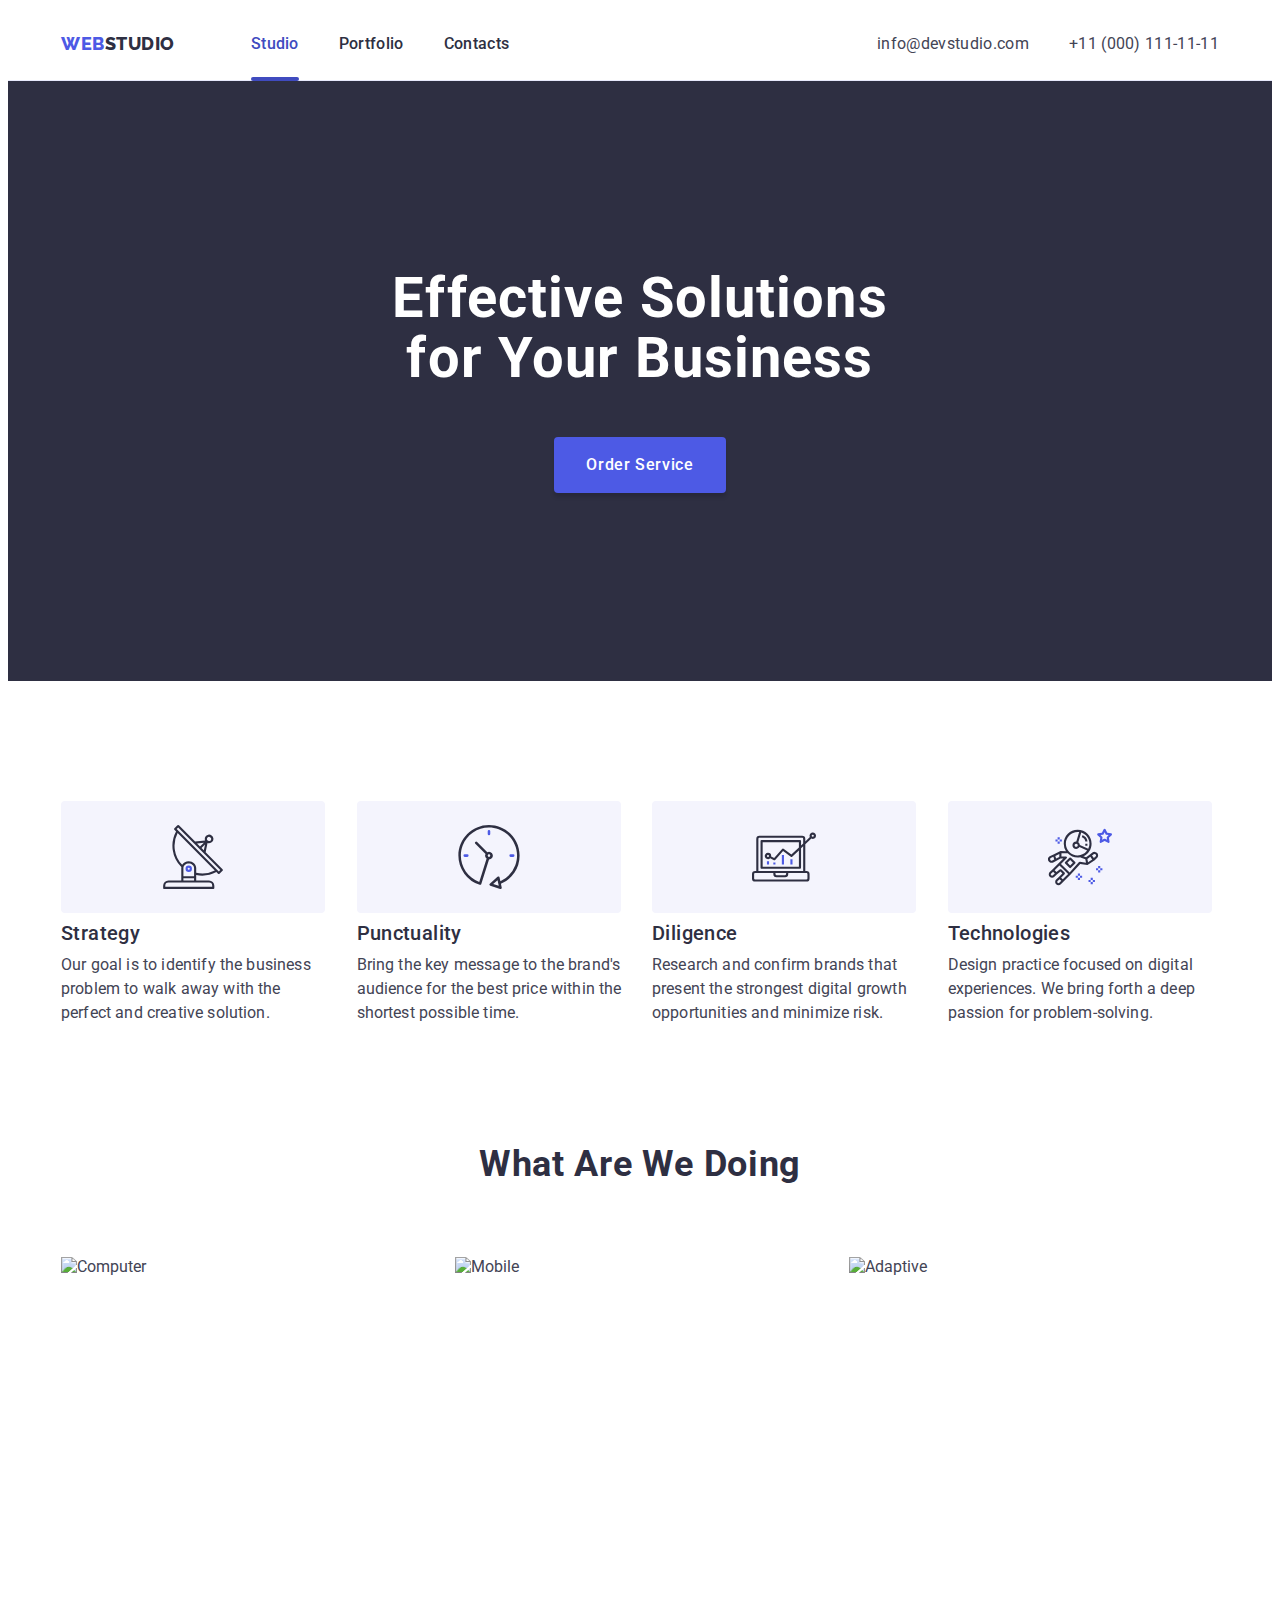
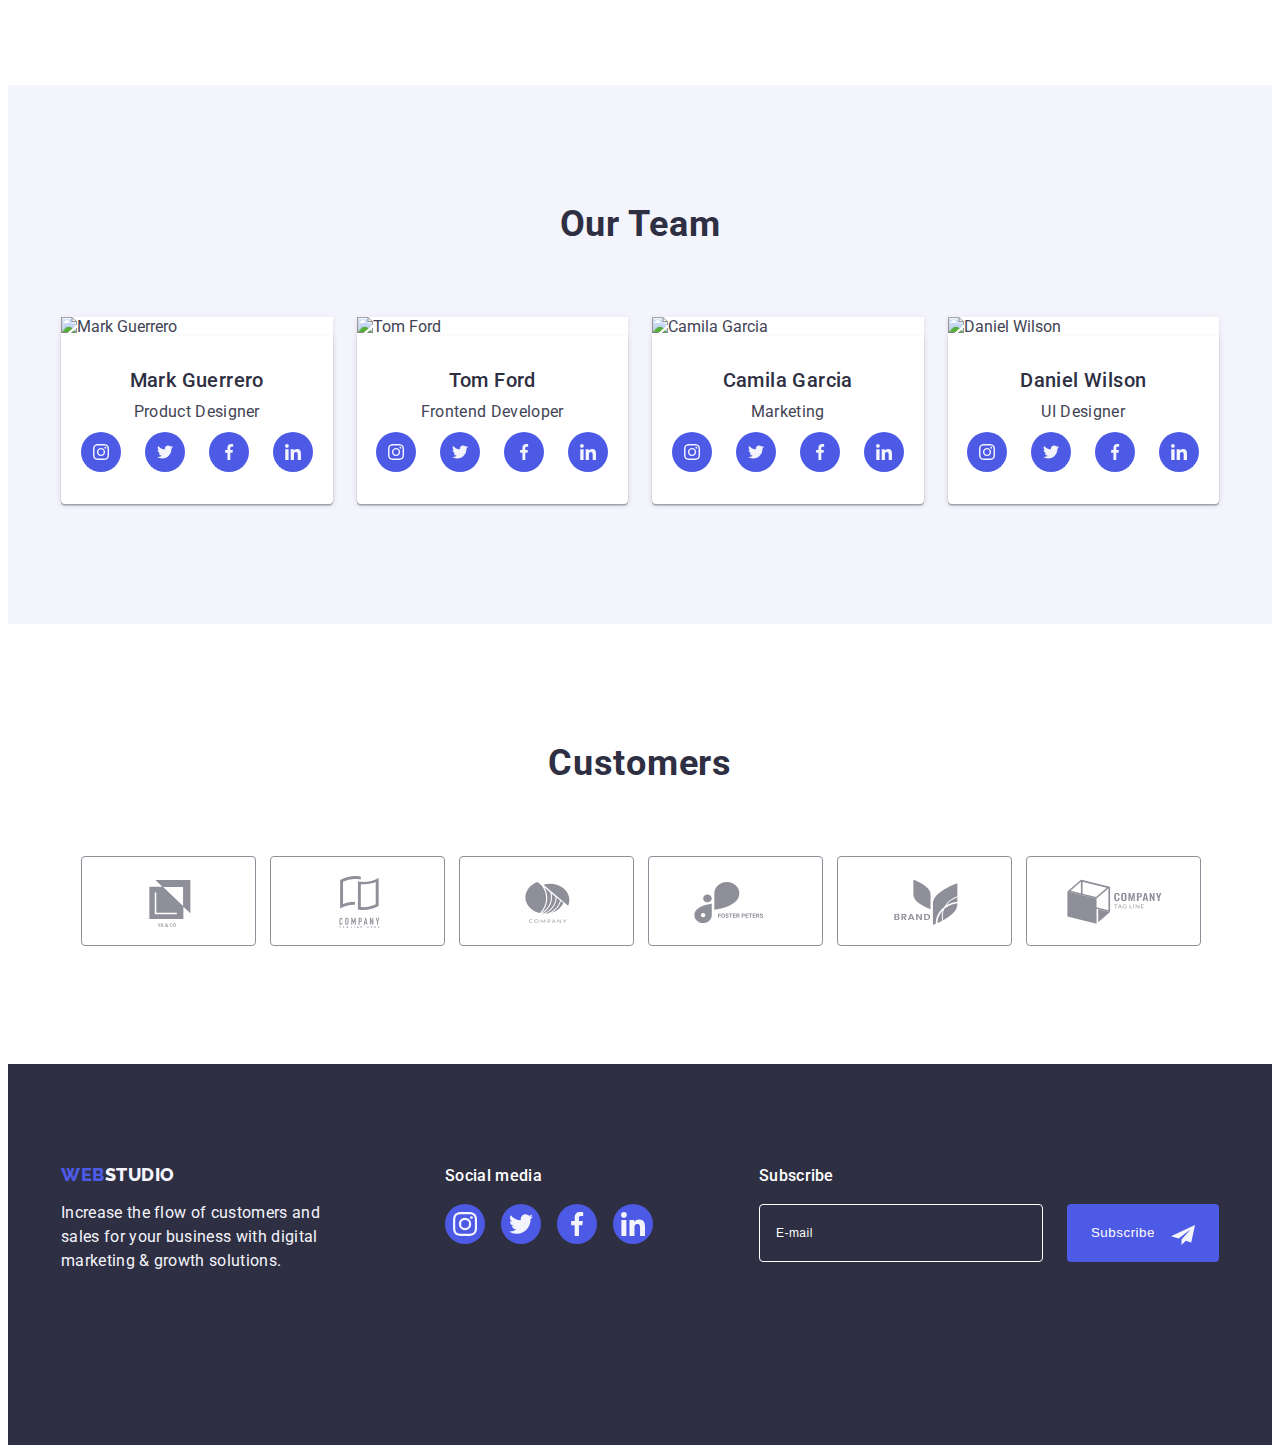
==== commit ed0c8bbe: "Add adaptive header" ====
--- a/index.html
+++ b/index.html
@@ -23,7 +23,7 @@
   </head>
   <body>
     <!--Header Website-->
-    <!-- <header class="header-main">
+    <header class="header-main">
       <div class="container header-main-container">
         <nav class="nav-main">
           <a href="./index.html" class="logo link"
@@ -59,8 +59,13 @@
             </li>
           </ul>
         </address>
+        <button class="menu-button" type="button">
+          <svg class="menu-icon" width="32" height="22">
+            <use href="./images/icons.svg#icon-menu"></use>
+          </svg>
+        </button>
       </div>
-    </header> -->
+    </header>
     <!--Body Website-->
     <main>
       <!--Hero-->
@@ -412,12 +417,13 @@
       </section>
     </main>
     <!--Footer Website-->
-    <!-- <footer class="footer-main">
+    <footer class="footer-main">
       <div class="container logo-footer-container">
         <div class="logo-footer">
           <a href="./index.html" class="logo link"
             >Web<span class="logo-footer-text">Studio</span></a
           >
+
           <p class="text-footer">
             Increase the flow of customers and sales for your business with
             digital marketing & growth solutions.
@@ -480,7 +486,8 @@
           </form>
         </div>
       </div>
-    </footer> -->
+    </footer>
+    <!-- MODAL WINDOW -->
     <div class="backdrop is-hidden" data-modal>
       <div class="modal">
         <button type="button" class="modal-close-btn" data-modal-close>
--- a/css/styles.css
+++ b/css/styles.css
@@ -59,12 +59,6 @@
     margin-right: auto;
 }
 
-/* .container{
-    max-width: 1158px;
-    padding: 0 15px;
-    margin: 0 auto;
-} */
-
 .section{
     padding-top: 96px;
     padding-bottom: 96px;
@@ -74,6 +68,7 @@
 .header-main-container{
 display: flex;
 align-items: center;
+justify-content: space-between;
 }
 
 .header-main {
@@ -84,7 +79,7 @@
 
 .nav-main {
     display: flex;
-    align-items: center;
+    align-items: center;    
 }
 
 .logo {
@@ -102,80 +97,8 @@
     color: var(--color-main-text);
 }
 
-.menu {
-    display: flex;
-    align-items: center;
-    gap: 40px;
-}
-
-.menu-item {
-}
-
-.menu-item-link { 
-    font-weight: 500;
-    font-size: 16px;
-    line-height: 1.5;
-    letter-spacing: 0.02em;
-    color: var(--color-main-text); 
-    transition: color var(--transform-hover-focus);
-}
-
-.menu-item-address{
-    line-height: 1.5;
-    letter-spacing: 0.02em;
-    color: var(--color-second-text);
-    transition: color var(--transform-hover-focus);
-}
-
-.menu-item-link:hover,
-.menu-item-link:focus,
-.menu-item-address:hover,
-.menu-item-address:focus
-{
-    color: var(--color-hover);    
-}
-
-.address-main {    
-    font-style: normal;      
-    line-height: 1.5;
-    letter-spacing: 0.02em;
-    color: var(--color-second-text);
-    margin-left: auto;
-}
-
-.contact-main {    
-    color: var(--color-second-text);
-    display: flex;
-    align-items: center;    
-    gap: 40px;
-}
-
-.email {        
-    line-height: 1.5;         
-    letter-spacing: 0.02em;
-    color: var(--color-second-text);
-}
-
-.tel {    
-    line-height: 1.5;
-    letter-spacing: 0.02em;
-    color: var(--color-second-text);
-}
-
-.current{
-    position: relative;
-    color: var(--color-hover);
-}
-
-.current::after{
-    content: '';
-    position: absolute;
-    left: 0;
-    bottom: -28px;
-    width: 100%;
-    height: 4px;
-    border-radius: 2px;
-    background-color: var(--color-hover);
+.menu, .address-main {
+    display: none;
 }
 
 /*---------------HERO---------------*/
@@ -187,7 +110,7 @@
     background-size: cover;
     padding-top: 112px;
     padding-bottom: 112px;
-    max-width: 1440px;;            
+    /* max-width: 1440px;             */
 }
 
 @media (min-device-pixel-ratio: 2),
@@ -245,7 +168,6 @@
 
 .benefits-menu {
     display: flex;
-    align-items: center;
     justify-content: center;
     flex-wrap: wrap;
     gap: 24px;
@@ -565,30 +487,44 @@
 
 .footer-main{
     background: var(--color-main-text);
-    padding-top: 100px;
-    padding-bottom: 100px;
-}
-
-.text-footer {      
+    padding-top: 96px;
+    padding-bottom: 96px;
+}
+
+ .logo-footer {
+    margin: 0 auto;    
+} 
+
+.logo {
+    display: block;
+    margin: 0 auto; 
+    text-align: center;    
+}
+
+.logo-footer-text {
+    color: var(--color-footer-fon);
+}
+
+.text-footer {
     line-height: 1.5;
     letter-spacing: 0.02em;
     color: var(--color-footer-fon);
     margin-top: 16px;
-    max-width: 264px;
-}
-
-.logo-footer-text {
-    color: var(--color-footer-fon);    
+    max-width: 264px;  
+    margin-bottom: 72px;
 }
 
 .logo-footer-container{
     display: flex;
     align-items: baseline;
-    justify-content: baseline;
+    justify-content: baseline;    
+    flex-wrap: wrap;
 }
 
 .social{
-    margin-left: 120px;    
+    margin: 0 auto;
+    text-align:center;  
+    margin-bottom: 72px;
 }
 
 .social-title {
@@ -637,7 +573,8 @@
 }
 
 .subscribe {
-    margin-left:80px;
+    margin: 0 auto;
+    text-align:center;
 }
 
 .subscribe-title {    
@@ -649,24 +586,24 @@
 }
 
 .subscribe-form {
-    display: flex;
+    display: block;     
 }
 
 .subscribe-text{
     border: 1px solid var(--background-color);
-    filter: drop-shadow(0px 4px 4px rgba(0, 0, 0, 0.15));
+    /*box-shadow: 0px 4px 4px rgba(0, 0, 0, 0.15);*/
     border-radius: 4px;
-    outline: none;    
-    width: 264px;
+    outline: none;        
+    width: 100%;
     height: 40px;
     background-color: transparent;
     padding-left: 16px;
     padding-top: 8px;
     padding-bottom: 8px;
     color: var(--background-color);  
-    font-size: 12px;
+    font-size: 16px;
     line-height: 2.0;
-    letter-spacing: 0.04em;
+    letter-spacing: 0.04em;    
 }
 
 .subscribe-text::placeholder {
@@ -674,11 +611,12 @@
     font-size: 12px;
     line-height: 2.0;
     align-items: center;
-    letter-spacing: 0.04em;
+    letter-spacing: 0.04em;    
+    opacity: 0.6;
 }
 
 .subscribe-label {
-    margin-right: 24px;
+    margin-right: 24px;    
 }
 
 .subscribe-btn {
@@ -693,6 +631,7 @@
     color: var(--color-fon-text-button);
     border: none;
     transition: background-color var(--transform-hover-focus), box-shadow var(--transform-hover-focus);
+    margin-top: 16px;
 }
 
 .subscribe-btn:hover,
@@ -958,6 +897,18 @@
 .link-policy:focus {
     color: var(--color-hover);
 }
+
+/*-----------MENU BURGER--------------*/
+
+.menu-button{
+    border: transparent;
+    background-color: transparent;
+}
+
+.menu-icon{    
+    stroke: var(--color-main-text);
+    transition: stroke var(--transform-hover-focus);
+}
 /*-----------HIDDEN TEXT---------------------*/
 
 .visuallyhidden {
--- a/css/media.css
+++ b/css/media.css
@@ -8,16 +8,12 @@
      width: 294px; 
 }
 
-.benefits-menu-item:not(:last-child) { 
-    margin-bottom: calc(72px - 24px);
-} 
-
-.team-menu-item:not(:last-child) {
-    margin-bottom: calc(72px - 24px);
-}
-
-.customers-list-item:nth-child(-n + 4) {
-    margin-bottom: calc(72px - 16px);
+.benefits-menu, .team-menu {
+    gap: 72px 24px;
+}
+
+.customers-list {
+    gap: 72px 16px;
 }
 
 /*-------CONTAINER 768px-----------------*/
@@ -26,6 +22,87 @@
         max-width: 768px;
     }
 
+    /*---------------HEADER--------------*/
+        .menu-button{
+            display: none;
+        }
+        .menu {
+            display: flex;
+            align-items: center;
+            gap: 40px;
+            margin-left: 76px;
+        }
+    
+        .menu-item {}
+    
+        .menu-item-link {
+            font-weight: 500;
+            font-size: 16px;
+            line-height: 1.5;
+            letter-spacing: 0.02em;
+            color: var(--color-main-text);
+            transition: color var(--transform-hover-focus);
+        }
+    
+        .menu-item-address {
+            line-height: 1.5;
+            letter-spacing: 0.02em;
+            color: var(--color-second-text);
+            transition: color var(--transform-hover-focus);
+        }
+    
+        .menu-item-link:hover,
+        .menu-item-link:focus,
+        .menu-item-address:hover,
+        .menu-item-address:focus {
+            color: var(--color-hover);    
+        }
+    .address-main {
+        font-weight: 400;
+        font-size: 12px;
+        line-height: 1.17;
+        letter-spacing: 0.04em;
+        font-style: normal;        
+        color: var(--color-second-text);
+        margin-left: auto;
+        display: block;
+        }
+    
+        .contact-main {
+            color: var(--color-second-text);
+            display: flex;
+            align-items: center;
+            gap: 12px;
+            flex-direction: column;
+        }
+    
+        .email {
+            line-height: 1.5;
+            letter-spacing: 0.02em;
+            color: var(--color-second-text);
+        }
+    
+        .tel {
+            line-height: 1.5;
+            letter-spacing: 0.02em;
+            color: var(--color-second-text);
+        }
+    
+        .current {
+            position: relative;
+            color: var(--color-hover);
+        }
+    
+        .current::after {
+            content: '';
+            position: absolute;
+            left: 0;
+            bottom: -40px;
+            width: 100%;
+            height: 4px;
+            border-radius: 2px;
+            background-color: var(--color-hover);
+        }
     /*---------------HERO---------------*/
     .hero {    
     background-image: var(--bg-gradient), url(../images/hero-bg-tab.jpg);
@@ -49,12 +126,8 @@
     flex-basis: calc((100% - 24px) / 2);
 }  
 
-.benefits-menu-item:not(:last-child) {
-    margin-bottom: 0;
-}
-
-.benefits-menu-item:nth-child(-n + 2) {
-    margin-bottom: calc(72px - 24px);
+.benefits-menu {
+    gap: 72px 24px;
 }
 
 /*---------------TEAM---------------*/
@@ -66,12 +139,8 @@
     flex-basis: calc((100% - 24px) / 2);
 }
 
-.team-menu-item:not(:last-child) {
-    margin-bottom: 0;
-}
-
-.team-menu-item:nth-child(-n + 2) {
-    margin-bottom: calc(64px - 24px);
+.team-menu {
+    gap: 64px 24px;
 }
 
 /*---------------CUSTOMERS---------------*/
@@ -85,17 +154,46 @@
 }
 
 .customers-list {
-    gap: 24px;
-}
-
-.customers-list-item:nth-child(-n + 4) {
-    margin-bottom: 0;
-}
-
-.customers-list-item:nth-child(-n + 3) {
-    margin-bottom: calc(72px - 16px);
-}
-
+    gap: 72px 24px;
+}
+
+/*------------FOOTER--------------*/
+.footer-main > .container {
+    width: 582px;
+}
+
+.social {
+    margin-left: 24px;
+    text-align: left;
+}
+
+.text-footer {
+    margin-bottom: 72px;
+}
+
+.subscribe {
+    margin-left: 0;
+    margin: 0;
+    text-align: left;
+}
+
+.subscribe-btn {
+    margin-top: 0;
+}
+
+.logo-footer {
+    margin: 0;
+}
+
+.logo {
+    display: inline;
+    margin: 0;
+    text-align: left;
+}
+
+.subscribe-text {
+    width: 264px;
+    font-size: 12px;
 }    
 
 /*-------CONTAINER 1200px-----------------*/
@@ -109,6 +207,23 @@
     padding-bottom: 120px;
 }
 
+/*--------------HEADER-----------------*/
+.contact-main {
+    gap: 40px;
+    flex-direction: row;
+}
+
+.current::after {
+    content: '';
+    bottom: -28px;
+}
+
+.address-main {
+    font-weight: 400;
+    font-size: 16px;
+    line-height: 1.5;
+    letter-spacing: 0.02em;
+}
 /*---------------HERO---------------*/
 .hero {
     padding-top: 188px;
@@ -150,8 +265,12 @@
     flex-basis: calc((100% - 72px) / 4);
 }
 
-.benefits-menu-item:nth-child(-n + 2) {
-    margin-bottom: 0;
+.benefits-menu, .team-menu {
+    gap: 24px;
+}
+
+.customers-list {
+    gap: 16px;
 }
 
 /*---------------WE DOING---------------*/
@@ -192,10 +311,6 @@
     flex-basis: calc((100% - 72px) / 4);
 }
 
-.team-menu-item:nth-child(-n + 2) {
-    margin-bottom: 0;
-}
-
 /*---------------CUSTOMERS---------------*/
 .customers > .container {
     width: 1200px;
@@ -205,8 +320,40 @@
     flex-basis: calc((100% - 120px) / 6);        
 }
 
-.customers-list-item:nth-child(-n + 3) {
-    margin-bottom: 0;
+/*-------------FOOTER--------------------*/
+.footer-main { 
+    padding-top: 100px;
+    padding-bottom: 100px;
+}
+
+.footer-main > .container {
+    width: 1200px;
+}
+
+.social {
+    margin-left: 120px;
+    text-align: left;
+}
+
+
+ .subscribe {
+    margin-left: 80px;
+}
+
+.logo-footer {
+    margin: 0;
+}
+
+.subscribe-form {
+    display: flex;
+}
+
+.subscribe-label {
+    margin-right: 24px;    
+}
+
+.subscribe-text::placeholder {
+    opacity: 1;
 }
 
 }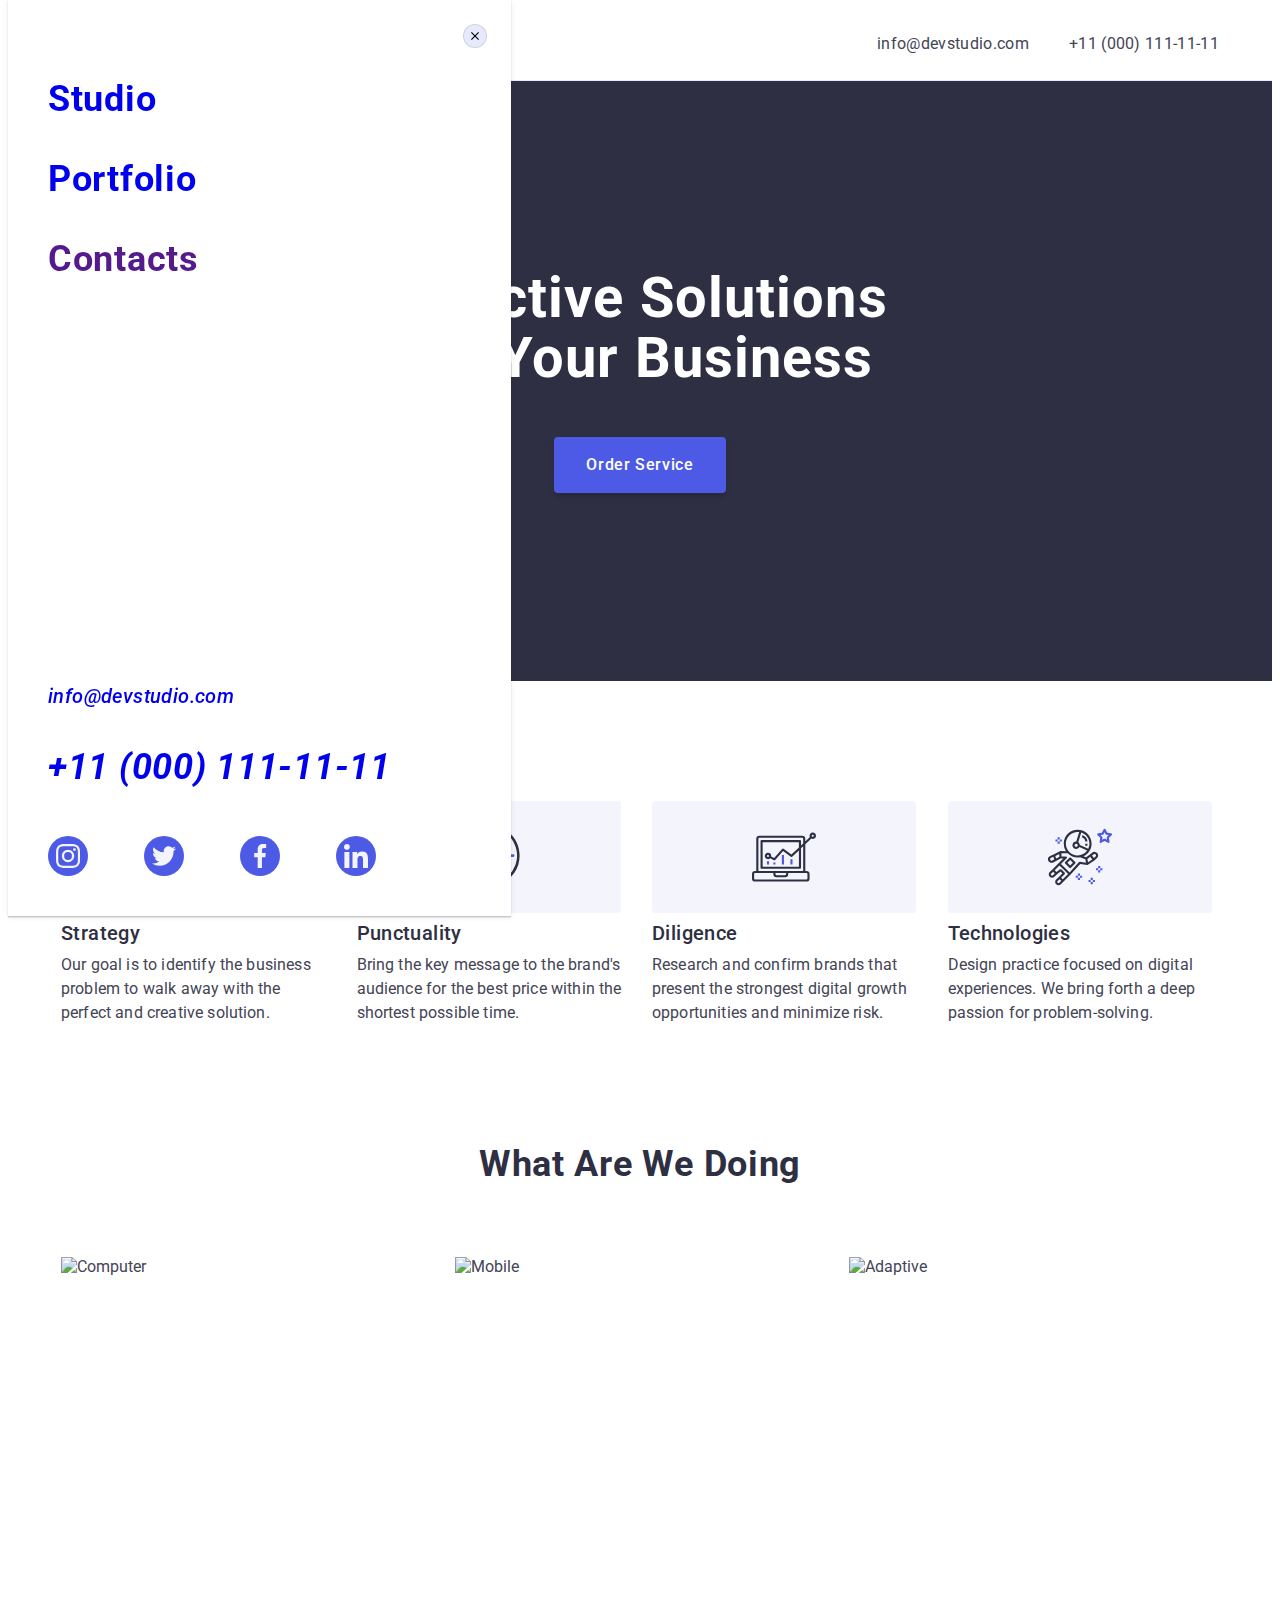
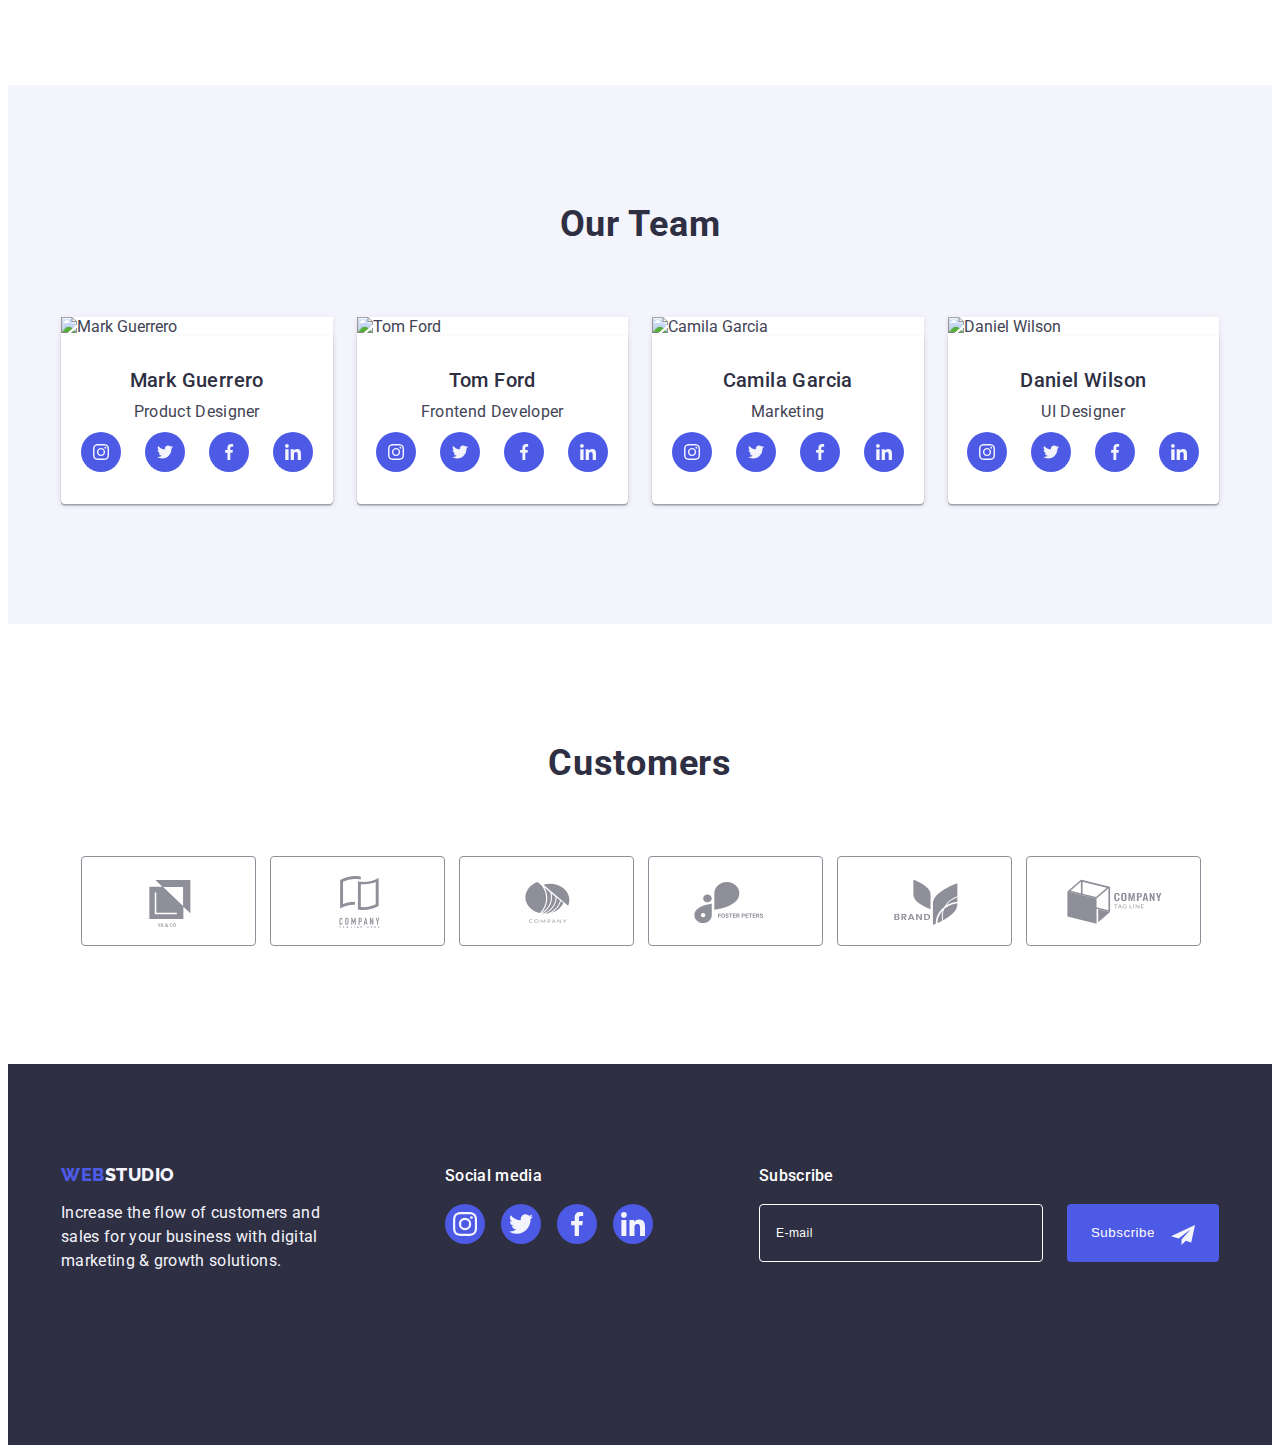
==== commit e67ff6fb: "Add modal menu" ====
--- a/index.html
+++ b/index.html
@@ -59,11 +59,82 @@
             </li>
           </ul>
         </address>
-        <button class="menu-button" type="button">
+        <button class="menu-button" type="button" data-menu-open>
           <svg class="menu-icon" width="32" height="22">
             <use href="./images/icons.svg#icon-menu"></use>
           </svg>
         </button>
+      </div>
+      <!--MOBILE MENU-->
+      <div class="mob-menu is-hidden" data-menu>
+        <button type="button" class="menu-close-btn" data-menu-close>
+          <svg class="menu-close-btn-icon" width="8" height="8">
+            <use href="./images/icons.svg#icon-close-modal"></use>
+          </svg>
+        </button>
+        <nav>
+          <ul class="mob-menu-list list">
+            <li class="mob-menu-item">
+              <a class="mob-menu-item-link link" href="./index.html">Studio</a>
+            </li>
+            <li class="mob-menu-item">
+              <a class="mob-menu-item-link link" href="./portfolio.html"
+                >Portfolio</a
+              >
+            </li>
+            <li class="mob-menu-item">
+              <a class="mob-menu-item-link link" href="">Contacts</a>
+            </li>
+          </ul>
+        </nav>
+        <div>
+          <address class="mob-address-main">
+            <ul class="mob-menu-contact-main list">
+              <li class="mob-menu-email">
+                <a
+                  class="mob-menu-item-address link"
+                  href="mailto:info@devstudio.com"
+                  >info@devstudio.com</a
+                >
+              </li>
+              <li class="mob-menu-tel">
+                <a class="mob-menu-item-address link" href="tel:+110001111111"
+                  >+11 (000) 111-11-11</a
+                >
+              </li>
+            </ul>
+          </address>
+          <ul class="mob-social-list-team list">
+            <li class="mob-social-list-team-item">
+              <a href="" class="mob-social-link-team">
+                <svg class="mob-social-list-icon" width="24" height="24">
+                  <use href="./images/icons.svg#icon-team-instagram"></use>
+                </svg>
+              </a>
+            </li>
+            <li class="mob-social-list-team-item">
+              <a href="" class="mob-social-link-team">
+                <svg class="mob-social-list-icon" width="24" height="24">
+                  <use href="./images/icons.svg#icon-team-twitter"></use>
+                </svg>
+              </a>
+            </li>
+            <li class="mob-social-list-team-item">
+              <a href="" class="mob-social-link-team">
+                <svg class="mob-social-list-icon" width="24" height="24">
+                  <use href="./images/icons.svg#icon-team-facebook"></use>
+                </svg>
+              </a>
+            </li>
+            <li class="mob-social-list-team-item">
+              <a href="" class="mob-social-link-team">
+                <svg class="mob-social-list-icon" width="24" height="24">
+                  <use href="./images/icons.svg#icon-team-linkedin"></use>
+                </svg>
+              </a>
+            </li>
+          </ul>
+        </div>
       </div>
     </header>
     <!--Body Website-->
@@ -574,5 +645,6 @@
       </div>
     </div>
     <script src="./js/modal.js"></script>
+    <script src="./js/menu.js"></script>
   </body>
 </html>
--- a/css/styles.css
+++ b/css/styles.css
@@ -669,8 +669,8 @@
     left:50%;
     transform: translate(-50%, -50%) scaleY(1);
     transition: transform var(--transform-hover-focus);
-    width: 408px;
-    height: 576px;
+    width: 392px;
+    height: 586px;
     background-color:#FCFCFC;
     box-shadow: 0px 1px 1px rgba(0, 0, 0, 0.14), 0px 1px 3px rgba(0, 0, 0, 0.12), 0px 2px 1px rgba(0, 0, 0, 0.2);
     border-radius: 4px;
@@ -909,6 +909,135 @@
     stroke: var(--color-main-text);
     transition: stroke var(--transform-hover-focus);
 }
+
+/*------------MOBILE MENU----------------------*/
+.mob-menu {
+    position: fixed;
+    top: 0;
+    width: 428px;
+    height: 796px;
+    z-index: 2;
+    padding: 80px 35px 40px 40px;
+    background-color: var(--background-color);
+    box-shadow: 0px 2px 1px rgba(46, 47, 66, 0.08), 0px 1px 1px rgba(46, 47, 66, 0.16), 0px 1px 6px rgba(46, 47, 66, 0.08);
+    display: flex;
+    flex-direction: column;
+    justify-content: space-between;
+}
+
+.menu-close-btn {
+    position: absolute;
+    top: 24px;
+    right: 24px;
+    display: flex;
+    justify-content: center;
+    align-items: center;
+    width: 24px;
+    height: 24px;
+    background-color: var(--color-border-button);
+    border: 1px solid rgba(0, 0, 0, 0.1);
+    border-radius: 50%;
+    transition: background-color var(--transform-hover-focus);
+}
+
+.menu-close-btn:hover,
+.menu-close-btn:focus {
+    background-color: var(--color-hover);
+}
+
+.menu-close-btn-icon {
+    transition: fill var(--transform-hover-focus);
+}
+
+.menu-close-btn:hover .menu-close-btn-icon,
+.menu-close-btn:focus .menu-close-btn-icon {
+    fill: var(--color-fon-text-button);
+
+}
+
+.mob-menu-list{
+    display: flex;
+    gap: 40px;
+    flex-direction: column;
+}
+
+.mob-menu-item {
+    font-weight: 700;
+    font-size: 36px;
+    line-height: 1.11;
+    letter-spacing: 0.02em;
+    color: var(--color-main-text);
+}
+
+.mob-menu-item-link {}
+
+
+.mob-address-main {    
+}
+
+.mob-menu-contact-main {
+    display: flex;
+    gap: 40px;
+    flex-direction: column;
+}
+
+.mob-menu-email {
+    font-weight: 500;
+    font-size: 20px;
+    line-height: 1.20;
+    letter-spacing: 0.02em;
+    color: var(--color-second-text);    
+}
+
+.mob-menu-item-address {}
+
+.mob-menu-tel {
+    font-weight: 700;
+    font-size: 36px;
+    line-height: 1.11;
+    letter-spacing: 0.02em;
+    text-transform: capitalize;
+    color: var(--color-logo-button);
+}
+
+.mob-social-list-team {
+    display: flex;
+    justify-content: start;
+    gap: 56px;
+    margin-top: 48px;
+}
+
+.mob-social-list-team-item {
+    width: 40px;
+    height: 40px;
+}
+
+.mob-social-link-team {
+    width: 100%;
+    height: 100%;
+    border-radius: 50%;
+    background-color: var(--color-logo-button);
+    display: flex;
+    justify-content: center;
+    align-items: center;
+    transition: background-color var(--transform-hover-focus);
+}
+
+.mob-social-link-team:hover,
+.mob-social-link-team:focus {
+    background-color: #31D0AA;
+}
+
+.mob-social-list-icon {
+    fill: var(--color-footer-fon);
+    transition: fill var(--transform-hover-focus);
+}
+
+.mob-social-link-team:hover .mob-social-list-icon,
+.mob-social-link-team:focus .mob-social-list-icon {
+    fill: var(--color-footer-fon);
+}
+
 /*-----------HIDDEN TEXT---------------------*/
 
 .visuallyhidden {
--- a/css/media.css
+++ b/css/media.css
@@ -196,7 +196,13 @@
     font-size: 12px;
 }    
 
-/*-------CONTAINER 1200px-----------------*/
+/*-----------MODAL WINDOW--------*/
+.modal {
+    width: 408px;
+    height: 586px;
+}
+
+/*-------CONTAINER 1158px-----------------*/
 @media screen and (min-width: 1200px) {
     .container {
         max-width: 1158px;
@@ -356,4 +362,8 @@
     opacity: 1;
 }
 
+/*-----------MODAL WINDOW--------*/
+.modal {
+    height: 584px;
+}
 }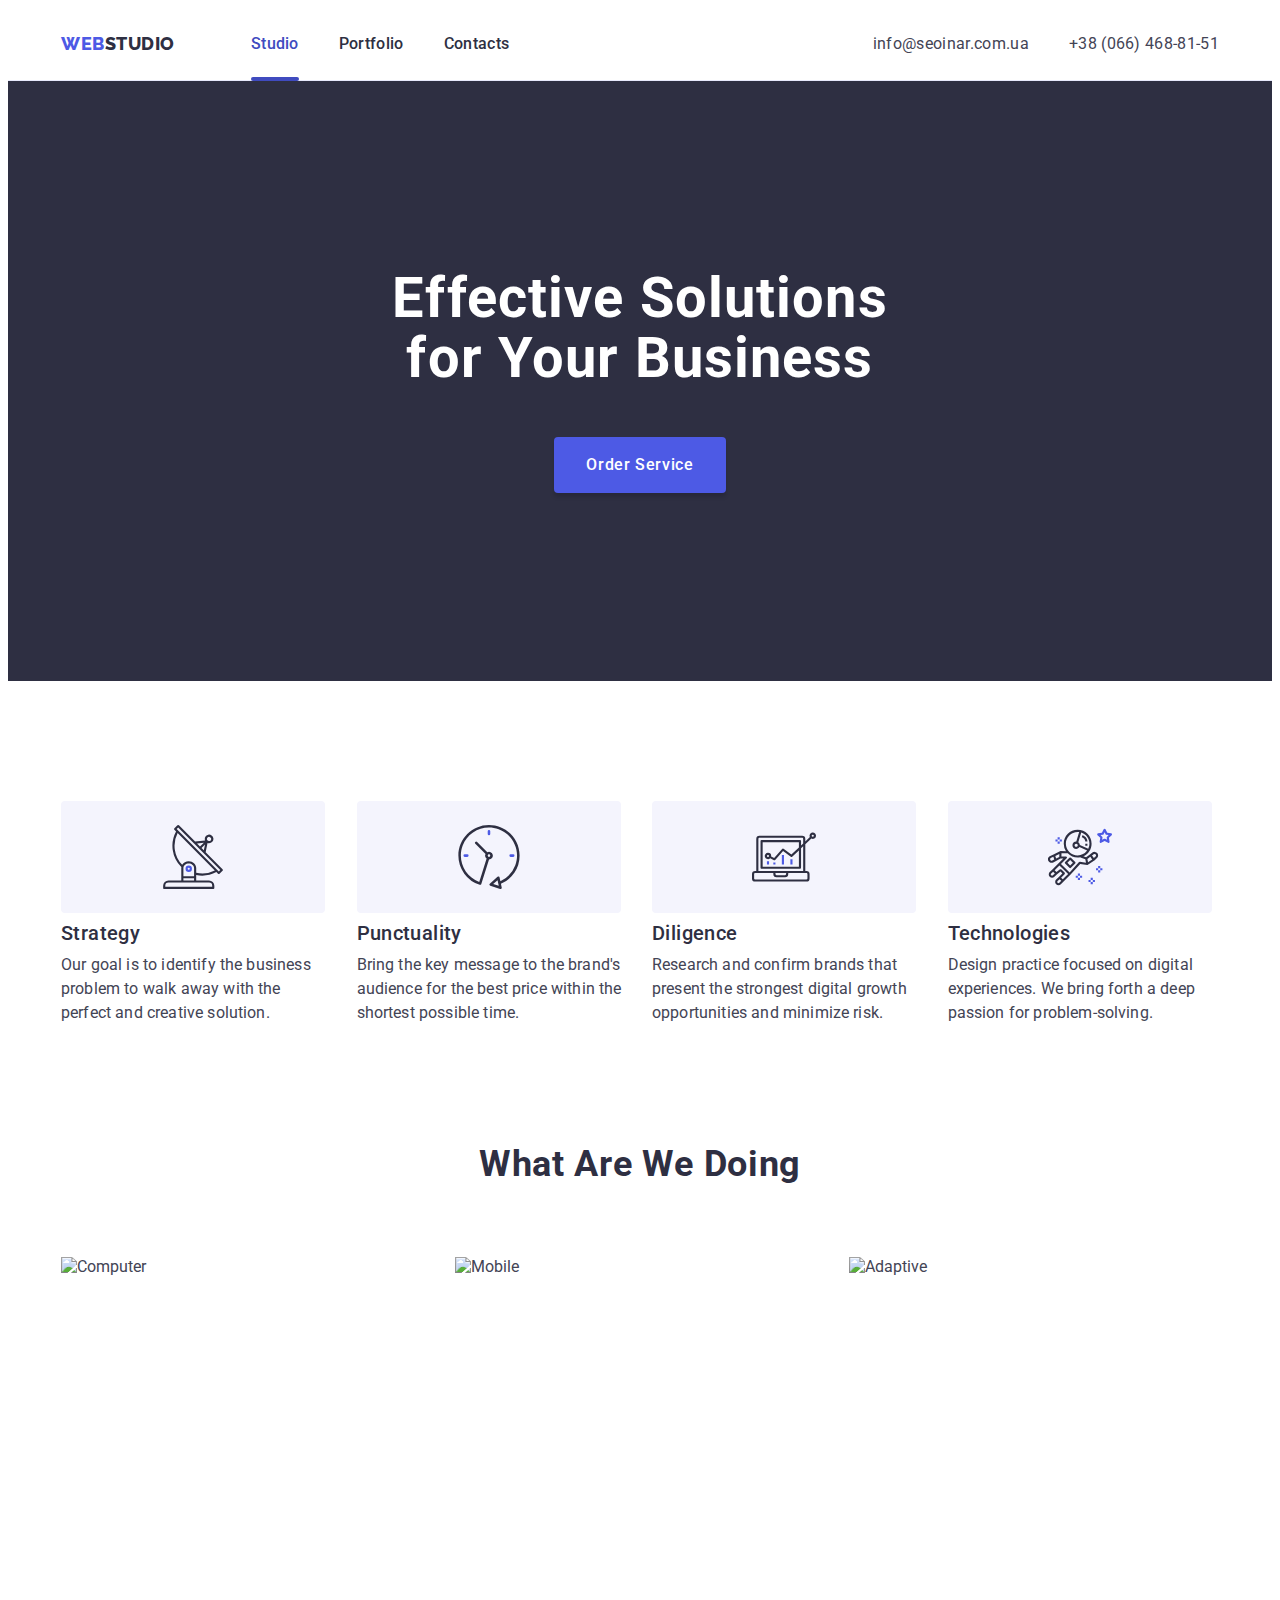
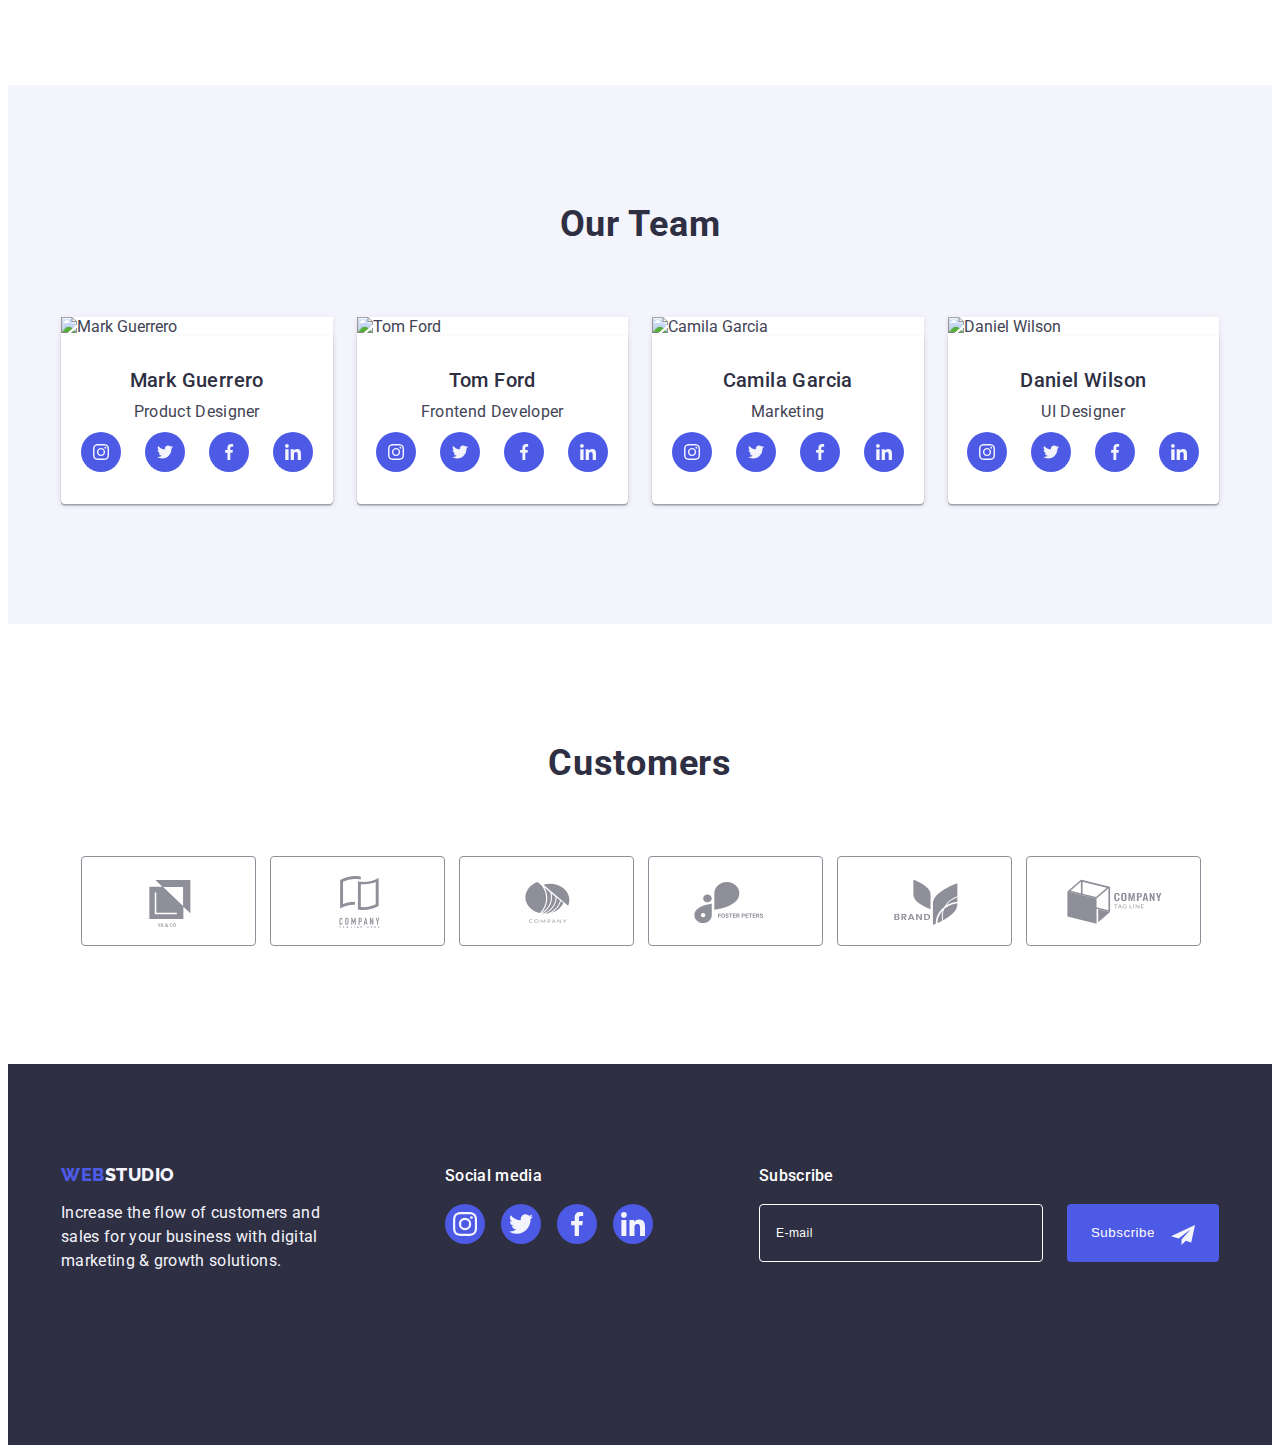
==== commit 42c8b30c: "Add SEO" ====
--- a/index.html
+++ b/index.html
@@ -4,7 +4,11 @@
     <meta charset="UTF-8" />
     <meta http-equiv="X-UA-Compatible" content="IE=edge" />
     <meta name="viewport" content="width=device-width, initial-scale=1.0" />
-    <title>WebStudio</title>
+    <title>WebStudio for website development in Kharkiv</title>
+    <meta
+      name="description"
+      content="Website development for Ukraine and Europe in Kharkov. Tel/Viber/Telegram +380664688151."
+    />
     <link rel="preconnect" href="https://fonts.googleapis.com" />
     <link rel="preconnect" href="https://fonts.gstatic.com" crossorigin />
     <link
@@ -41,20 +45,22 @@
               >
             </li>
             <li class="menu-item">
-              <a class="menu-item-link link" href="">Contacts</a>
+              <a class="menu-item-link link" href="./index.html">Contacts</a>
             </li>
           </ul>
         </nav>
         <address class="address-main">
           <ul class="contact-main list">
             <li class="email">
-              <a class="menu-item-address link" href="mailto:info@devstudio.com"
-                >info@devstudio.com</a
+              <a
+                class="menu-item-address link"
+                href="mailto:info@seoinar.com.ua"
+                >info@seoinar.com.ua</a
               >
             </li>
             <li class="tel">
-              <a class="menu-item-address link" href="tel:+110001111111"
-                >+11 (000) 111-11-11</a
+              <a class="menu-item-address link" href="tel:+380664688151"
+                >+38 (066) 468-81-51</a
               >
             </li>
           </ul>
@@ -75,7 +81,9 @@
         <nav>
           <ul class="mob-menu-list list">
             <li class="mob-menu-item">
-              <a class="mob-menu-item-link link" href="./index.html">Studio</a>
+              <a class="mob-menu-item-link link current-mob" href="./index.html"
+                >Studio</a
+              >
             </li>
             <li class="mob-menu-item">
               <a class="mob-menu-item-link link" href="./portfolio.html"
@@ -83,51 +91,73 @@
               >
             </li>
             <li class="mob-menu-item">
-              <a class="mob-menu-item-link link" href="">Contacts</a>
+              <a class="mob-menu-item-link link" href="./index.html"
+                >Contacts</a
+              >
             </li>
           </ul>
         </nav>
         <div>
           <address class="mob-address-main">
             <ul class="mob-menu-contact-main list">
+              <li class="mob-menu-tel">
+                <a class="mob-menu-item-tel link" href="tel:+110001111111"
+                  >+11 (000) 111-11-11</a
+                >
+              </li>
               <li class="mob-menu-email">
                 <a
-                  class="mob-menu-item-address link"
+                  class="mob-menu-item-email link"
                   href="mailto:info@devstudio.com"
                   >info@devstudio.com</a
-                >
-              </li>
-              <li class="mob-menu-tel">
-                <a class="mob-menu-item-address link" href="tel:+110001111111"
-                  >+11 (000) 111-11-11</a
                 >
               </li>
             </ul>
           </address>
           <ul class="mob-social-list-team list">
             <li class="mob-social-list-team-item">
-              <a href="" class="mob-social-link-team">
+              <a
+                href="https://www.instagram.com/seoinar/"
+                class="mob-social-link-team"
+                target="_blank"
+                rel="nofollow noopener"
+              >
                 <svg class="mob-social-list-icon" width="24" height="24">
                   <use href="./images/icons.svg#icon-team-instagram"></use>
                 </svg>
               </a>
             </li>
             <li class="mob-social-list-team-item">
-              <a href="" class="mob-social-link-team">
+              <a
+                href="https://twitter.com/SEOinar"
+                class="mob-social-link-team"
+                target="_blank"
+                rel="nofollow noopener"
+              >
                 <svg class="mob-social-list-icon" width="24" height="24">
                   <use href="./images/icons.svg#icon-team-twitter"></use>
                 </svg>
               </a>
             </li>
             <li class="mob-social-list-team-item">
-              <a href="" class="mob-social-link-team">
+              <a
+                href="https://www.facebook.com/studio.seoinar"
+                class="mob-social-link-team"
+                target="_blank"
+                rel="nofollow noopener"
+              >
                 <svg class="mob-social-list-icon" width="24" height="24">
                   <use href="./images/icons.svg#icon-team-facebook"></use>
                 </svg>
               </a>
             </li>
             <li class="mob-social-list-team-item">
-              <a href="" class="mob-social-link-team">
+              <a
+                href="https://www.linkedin.com/in/seoinar/"
+                class="mob-social-link-team"
+                target="_blank"
+                rel="nofollow noopener"
+              >
                 <svg class="mob-social-list-icon" width="24" height="24">
                   <use href="./images/icons.svg#icon-team-linkedin"></use>
                 </svg>
@@ -260,7 +290,12 @@
                 <p class="team-text">Product Designer</p>
                 <ul class="social-list-team list">
                   <li class="social-list-team-item">
-                    <a href="" class="social-link-team">
+                    <a
+                      href="https://www.instagram.com/seoinar/"
+                      class="social-link-team"
+                      target="_blank"
+                      rel="nofollow noopener"
+                    >
                       <svg class="social-list-icon" width="16" height="16">
                         <use
                           href="./images/icons.svg#icon-team-instagram"
@@ -269,21 +304,36 @@
                     </a>
                   </li>
                   <li class="social-list-team-item">
-                    <a href="" class="social-link-team">
+                    <a
+                      href="https://twitter.com/SEOinar"
+                      class="social-link-team"
+                      target="_blank"
+                      rel="nofollow noopener"
+                    >
                       <svg class="social-list-icon" width="16" height="16">
                         <use href="./images/icons.svg#icon-team-twitter"></use>
                       </svg>
                     </a>
                   </li>
                   <li class="social-list-team-item">
-                    <a href="" class="social-link-team">
+                    <a
+                      href="https://www.facebook.com/studio.seoinar"
+                      class="social-link-team"
+                      target="_blank"
+                      rel="nofollow noopener"
+                    >
                       <svg class="social-list-icon" width="16" height="16">
                         <use href="./images/icons.svg#icon-team-facebook"></use>
                       </svg>
                     </a>
                   </li>
                   <li class="social-list-team-item">
-                    <a href="" class="social-link-team">
+                    <a
+                      href="https://www.linkedin.com/in/seoinar/"
+                      class="social-link-team"
+                      target="_blank"
+                      rel="nofollow noopener"
+                    >
                       <svg class="social-list-icon" width="16" height="16">
                         <use href="./images/icons.svg#icon-team-linkedin"></use>
                       </svg>
@@ -305,7 +355,12 @@
                 <p class="team-text">Frontend Developer</p>
                 <ul class="social-list-team list">
                   <li class="social-list-team-item">
-                    <a href="" class="social-link-team">
+                    <a
+                      href="https://www.instagram.com/seoinar/"
+                      class="social-link-team"
+                      target="_blank"
+                      rel="nofollow noopener"
+                    >
                       <svg class="social-list-icon" width="16" height="16">
                         <use
                           href="./images/icons.svg#icon-team-instagram"
@@ -314,21 +369,36 @@
                     </a>
                   </li>
                   <li class="social-list-team-item">
-                    <a href="" class="social-link-team">
+                    <a
+                      href="https://twitter.com/SEOinar"
+                      class="social-link-team"
+                      target="_blank"
+                      rel="nofollow noopener"
+                    >
                       <svg class="social-list-icon" width="16" height="16">
                         <use href="./images/icons.svg#icon-team-twitter"></use>
                       </svg>
                     </a>
                   </li>
                   <li class="social-list-team-item">
-                    <a href="" class="social-link-team">
+                    <a
+                      href="https://www.facebook.com/studio.seoinar"
+                      class="social-link-team"
+                      target="_blank"
+                      rel="nofollow noopener"
+                    >
                       <svg class="social-list-icon" width="16" height="16">
                         <use href="./images/icons.svg#icon-team-facebook"></use>
                       </svg>
                     </a>
                   </li>
                   <li class="social-list-team-item">
-                    <a href="" class="social-link-team">
+                    <a
+                      href="https://www.linkedin.com/in/seoinar/"
+                      class="social-link-team"
+                      target="_blank"
+                      rel="nofollow noopener"
+                    >
                       <svg class="social-list-icon" width="16" height="16">
                         <use href="./images/icons.svg#icon-team-linkedin"></use>
                       </svg>
@@ -350,7 +420,12 @@
                 <p class="team-text">Marketing</p>
                 <ul class="social-list-team list">
                   <li class="social-list-team-item">
-                    <a href="" class="social-link-team">
+                    <a
+                      href="https://www.instagram.com/seoinar/"
+                      class="social-link-team"
+                      target="_blank"
+                      rel="nofollow noopener"
+                    >
                       <svg class="social-list-icon" width="16" height="16">
                         <use
                           href="./images/icons.svg#icon-team-instagram"
@@ -359,21 +434,36 @@
                     </a>
                   </li>
                   <li class="social-list-team-item">
-                    <a href="" class="social-link-team">
+                    <a
+                      href="https://twitter.com/SEOinar"
+                      class="social-link-team"
+                      target="_blank"
+                      rel="nofollow noopener"
+                    >
                       <svg class="social-list-icon" width="16" height="16">
                         <use href="./images/icons.svg#icon-team-twitter"></use>
                       </svg>
                     </a>
                   </li>
                   <li class="social-list-team-item">
-                    <a href="" class="social-link-team">
+                    <a
+                      href="https://www.facebook.com/studio.seoinar"
+                      class="social-link-team"
+                      target="_blank"
+                      rel="nofollow noopener"
+                    >
                       <svg class="social-list-icon" width="16" height="16">
                         <use href="./images/icons.svg#icon-team-facebook"></use>
                       </svg>
                     </a>
                   </li>
                   <li class="social-list-team-item">
-                    <a href="" class="social-link-team">
+                    <a
+                      href="https://www.linkedin.com/in/seoinar/"
+                      class="social-link-team"
+                      target="_blank"
+                      rel="nofollow noopener"
+                    >
                       <svg class="social-list-icon" width="16" height="16">
                         <use href="./images/icons.svg#icon-team-linkedin"></use>
                       </svg>
@@ -395,7 +485,12 @@
                 <p class="team-text">UI Designer</p>
                 <ul class="social-list-team list">
                   <li class="social-list-team-item">
-                    <a href="" class="social-link-team">
+                    <a
+                      href="https://www.instagram.com/seoinar/"
+                      class="social-link-team"
+                      target="_blank"
+                      rel="nofollow noopener"
+                    >
                       <svg class="social-list-icon" width="16" height="16">
                         <use
                           href="./images/icons.svg#icon-team-instagram"
@@ -404,21 +499,36 @@
                     </a>
                   </li>
                   <li class="social-list-team-item">
-                    <a href="" class="social-link-team">
+                    <a
+                      href="https://twitter.com/SEOinar"
+                      class="social-link-team"
+                      target="_blank"
+                      rel="nofollow noopener"
+                    >
                       <svg class="social-list-icon" width="16" height="16">
                         <use href="./images/icons.svg#icon-team-twitter"></use>
                       </svg>
                     </a>
                   </li>
                   <li class="social-list-team-item">
-                    <a href="" class="social-link-team">
+                    <a
+                      href="https://www.facebook.com/studio.seoinar"
+                      class="social-link-team"
+                      target="_blank"
+                      rel="nofollow noopener"
+                    >
                       <svg class="social-list-icon" width="16" height="16">
                         <use href="./images/icons.svg#icon-team-facebook"></use>
                       </svg>
                     </a>
                   </li>
                   <li class="social-list-team-item">
-                    <a href="" class="social-link-team">
+                    <a
+                      href="https://www.linkedin.com/in/seoinar/"
+                      class="social-link-team"
+                      target="_blank"
+                      rel="nofollow noopener"
+                    >
                       <svg class="social-list-icon" width="16" height="16">
                         <use href="./images/icons.svg#icon-team-linkedin"></use>
                       </svg>
@@ -436,14 +546,24 @@
           <h2 class="customers-title">Customers</h2>
           <ul class="customers-list list">
             <li class="customers-list-item">
-              <a href="" class="customers-link">
+              <a
+                href="https://seoinar.com.ua/"
+                class="customers-link"
+                target="_blank"
+                rel="nofollow noopener"
+              >
                 <svg class="customers-icon" width="104" height="56">
                   <use href="./images/icons.svg#icon-customer-ya-co"></use>
                 </svg>
               </a>
             </li>
             <li class="customers-list-item">
-              <a href="" class="customers-link">
+              <a
+                href="https://seoinar.com.ua/"
+                class="customers-link"
+                target="_blank"
+                rel="nofollow noopener"
+              >
                 <svg class="customers-icon" width="104" height="56">
                   <use
                     href="./images/icons.svg#icon-customer-company-tagline-here"
@@ -452,14 +572,24 @@
               </a>
             </li>
             <li class="customers-list-item">
-              <a href="" class="customers-link">
+              <a
+                href="https://seoinar.com.ua/"
+                class="customers-link"
+                target="_blank"
+                rel="nofollow noopener"
+              >
                 <svg class="customers-icon" width="104" height="56">
                   <use href="./images/icons.svg#icon-customer-company"></use>
                 </svg>
               </a>
             </li>
             <li class="customers-list-item">
-              <a href="" class="customers-link">
+              <a
+                href="https://seoinar.com.ua/"
+                class="customers-link"
+                target="_blank"
+                rel="nofollow noopener"
+              >
                 <svg class="customers-icon" width="104" height="56">
                   <use
                     href="./images/icons.svg#icon-customer-foster-peters"
@@ -468,14 +598,24 @@
               </a>
             </li>
             <li class="customers-list-item">
-              <a href="" class="customers-link">
+              <a
+                href="https://seoinar.com.ua/"
+                class="customers-link"
+                target="_blank"
+                rel="nofollow noopener"
+              >
                 <svg class="customers-icon" width="104" height="56">
                   <use href="./images/icons.svg#icon-customer-brand"></use>
                 </svg>
               </a>
             </li>
             <li class="customers-list-item">
-              <a href="" class="customers-link">
+              <a
+                href="https://seoinar.com.ua/"
+                class="customers-link"
+                target="_blank"
+                rel="nofollow noopener"
+              >
                 <svg class="customers-icon" width="104" height="56">
                   <use
                     href="./images/icons.svg#icon-customer-company-tagline"
@@ -494,7 +634,6 @@
           <a href="./index.html" class="logo link"
             >Web<span class="logo-footer-text">Studio</span></a
           >
-
           <p class="text-footer">
             Increase the flow of customers and sales for your business with
             digital marketing & growth solutions.
@@ -504,28 +643,48 @@
           <p class="social-title">Social media</p>
           <ul class="social-footer-list list">
             <li class="social-footer-item">
-              <a href="" class="social-footer-link">
+              <a
+                href="https://www.instagram.com/seoinar/"
+                class="social-footer-link"
+                target="_blank"
+                rel="nofollow noopener"
+              >
                 <svg class="social-list-icon" width="24" height="24">
                   <use href="./images/icons.svg#icon-footer-instagram"></use>
                 </svg>
               </a>
             </li>
             <li class="social-footer-item">
-              <a href="" class="social-footer-link">
+              <a
+                href="https://twitter.com/SEOinar"
+                class="social-footer-link"
+                target="_blank"
+                rel="nofollow noopener"
+              >
                 <svg class="social-list-icon" width="24" height="24">
                   <use href="./images/icons.svg#icon-footer-twitter"></use>
                 </svg>
               </a>
             </li>
             <li class="social-footer-item">
-              <a href="" class="social-footer-link">
+              <a
+                href="https://www.facebook.com/studio.seoinar"
+                class="social-footer-link"
+                target="_blank"
+                rel="nofollow noopener"
+              >
                 <svg class="social-list-icon" width="24" height="24">
                   <use href="./images/icons.svg#icon-footer-facebook"></use>
                 </svg>
               </a>
             </li>
             <li class="social-footer-item">
-              <a href="" class="social-footer-link">
+              <a
+                href="https://www.linkedin.com/in/seoinar/"
+                class="social-footer-link"
+                target="_blank"
+                rel="nofollow noopener"
+              >
                 <svg class="social-list-icon" width="24" height="24">
                   <use href="./images/icons.svg#icon-team-linkedin"></use>
                 </svg>
@@ -636,7 +795,9 @@
             ></span>
             I accept the terms and conditions of the&nbsp;<a
               class="link-policy"
-              href=""
+              href="https://seoinar.com.ua/"
+              target="_blank"
+              rel="nofollow noopener"
               >Privacy Policy</a
             ></label
           >
@@ -644,7 +805,7 @@
         </form>
       </div>
     </div>
-    <script src="./js/modal.js"></script>
-    <script src="./js/menu.js"></script>
+    <script src="./js/modal.js" type="module"></script>
+    <script src="./js/menu.js" type="module"></script>
   </body>
 </html>
--- a/css/styles.css
+++ b/css/styles.css
@@ -119,11 +119,10 @@
     .hero {
         background-image: var(--bg-gradient), url(../images/hero-bg-mob2x.jpg);
     }
+    
 }
 
 .hero-title {      
-/*    font-size: 56px;
-    line-height: 1.07;*/
     font-size: 36px;
     line-height: 1.11;
     text-align: center;
@@ -160,12 +159,6 @@
 
 /*---------------BENEFITS---------------*/
 
-.benefits {
-}
-
-.benefits-title {      
-}
-
 .benefits-menu {
     display: flex;
     justify-content: center;
@@ -184,6 +177,7 @@
     letter-spacing: 0.02em;
     color: var(--color-main-text);
     margin-bottom: 8px;
+    text-align: center;
 }
 
 .benefits-text {
@@ -234,9 +228,6 @@
     flex-basis: 100%;    
 }
 
-.team-img {
-}
-
 .team-subtitle {
     font-weight: 500;
     font-size: 20px;
@@ -300,12 +291,6 @@
 }
 
 /*-------------CUSTOMERS------------------*/
-.customers {}
-
-.section {}
-
-.container {}
-
 .customers-title {
     font-size: 36px;
     line-height: 1.11;
@@ -353,28 +338,20 @@
 .customers-link:focus .customers-icon {
     fill: var(--color-hover);        
 }
+
 /*---------------PROJECTS---------------*/
-
-.projects-container{
-}
-    
 .projects {
     padding-top: 96px;
     padding-bottom: 120px;
 }
 
-.projects-title {}
-
 .projects-menu-button {
     display: flex;
     align-items: center;
     gap: 24px;
-    justify-content: center;
+    justify-content: left;
     flex-wrap: wrap;
     margin-bottom: 72px;
-}
-
-.projects-menu-item-button {     
 }
 
 .projects-button {
@@ -397,13 +374,13 @@
 .projects-menu {
     display: flex;
     align-items: center;
-    gap: 48px 24px;
+    gap: 48px;
     justify-content: center;
     flex-wrap: wrap;    
 }
 
 .projects-menu-item {
-    width: calc((100% - 48px) / 3);       
+    width: 100%;       
 }
 
 .projects-color-wrap{
@@ -427,9 +404,6 @@
     transition: transform var(--transform-hover-focus);
 }
 
-.projects-img {    
-}
-
 .projects-subtitle {
     font-weight: 500;
     font-size: 20px;
@@ -484,7 +458,6 @@
 }
 
 /*---------------FOOTER---------------*/
-
 .footer-main{
     background: var(--color-main-text);
     padding-top: 96px;
@@ -516,8 +489,7 @@
 
 .logo-footer-container{
     display: flex;
-    align-items: baseline;
-    justify-content: baseline;    
+    align-items: baseline;    
     flex-wrap: wrap;
 }
 
@@ -574,7 +546,7 @@
 
 .subscribe {
     margin: 0 auto;
-    text-align:center;
+    text-align:center; 
 }
 
 .subscribe-title {    
@@ -586,12 +558,11 @@
 }
 
 .subscribe-form {
-    display: block;     
+    display: block; 
 }
 
 .subscribe-text{
     border: 1px solid var(--background-color);
-    /*box-shadow: 0px 4px 4px rgba(0, 0, 0, 0.15);*/
     border-radius: 4px;
     outline: none;        
     width: 100%;
@@ -616,7 +587,7 @@
 }
 
 .subscribe-label {
-    margin-right: 24px;    
+     margin-right: 0;     
 }
 
 .subscribe-btn {
@@ -661,6 +632,7 @@
     height: 100%;
     background-color:rgba(46, 47, 66, 0.4);
     transition: opacity var(--transform-hover-focus), visibility var(--transform-hover-focus);
+    overflow: auto;
 }
 
 .modal {
@@ -669,8 +641,9 @@
     left:50%;
     transform: translate(-50%, -50%) scaleY(1);
     transition: transform var(--transform-hover-focus);
-    width: 392px;
-    height: 586px;
+    /* width: 392px; */
+    width: calc(100% - 32px);
+    min-height: 576px;
     background-color:#FCFCFC;
     box-shadow: 0px 1px 1px rgba(0, 0, 0, 0.14), 0px 1px 3px rgba(0, 0, 0, 0.12), 0px 2px 1px rgba(0, 0, 0, 0.2);
     border-radius: 4px;
@@ -734,6 +707,7 @@
 .modal-form {
     display: flex;
     flex-direction: column;
+    overflow: auto;
 }
 
 .modal-form-input {
@@ -838,30 +812,6 @@
 .modal-form-checkbox:focus+.modal-form-checkbox-desc span {
     border-color: var(--color-logo-button);
 }
-
-/*.modal-form-checkbox-desc::before{
-    content: '';
-    display: block;
-    width: 16px;
-    height: 16px;
-    border: 1px solid rgba(46, 47, 66, 0.4);
-    border-radius: 2px;
-    cursor: pointer;
-    margin-right: 8px;
-}
-
-.modal-form-checkbox:checked + .modal-form-checkbox-desc::before{
-    background-color: var(--color-hover);
-    border: 1px solid #404BBF;
-    border-radius: 2px;
-    background-image: url(../images/checkbox-modal.svg);
-    background-repeat: no-repeat;   
-    background-position: center; 
-}
-
-.modal-form-checkbox:focus + .modal-form-checkbox-desc::before {
-    border-color: var(--color-logo-button);
-}*/
 
 .modal-send-button {
     background-color: var(--color-logo-button);
@@ -914,9 +864,9 @@
 .mob-menu {
     position: fixed;
     top: 0;
-    width: 428px;
-    height: 796px;
-    z-index: 2;
+    width: 100vw;
+    height: 100vh;    
+    z-index: 2; 
     padding: 80px 35px 40px 40px;
     background-color: var(--background-color);
     box-shadow: 0px 2px 1px rgba(46, 47, 66, 0.08), 0px 1px 1px rgba(46, 47, 66, 0.16), 0px 1px 6px rgba(46, 47, 66, 0.08);
@@ -934,8 +884,9 @@
     align-items: center;
     width: 24px;
     height: 24px;
-    background-color: var(--color-border-button);
+    background-color: var(--background-color); 
     border: 1px solid rgba(0, 0, 0, 0.1);
+    opacity: 1;  
     border-radius: 50%;
     transition: background-color var(--transform-hover-focus);
 }
@@ -969,10 +920,12 @@
     color: var(--color-main-text);
 }
 
-.mob-menu-item-link {}
-
-
-.mob-address-main {    
+.mob-menu-item-link {
+    color: var(--color-main-text);
+}
+
+.current-mob {
+    color: var(--color-hover);
 }
 
 .mob-menu-contact-main {
@@ -989,7 +942,16 @@
     color: var(--color-second-text);    
 }
 
-.mob-menu-item-address {}
+.mob-menu-item-email {
+    color: var(--color-second-text);
+    font-style: normal;
+}
+
+.mob-menu-item-tel {
+    color: var(--color-logo-button);
+    font-style: normal;
+    font-size: 36px;
+}
 
 .mob-menu-tel {
     font-weight: 700;
@@ -1003,7 +965,7 @@
 .mob-social-list-team {
     display: flex;
     justify-content: start;
-    gap: 56px;
+    gap: 12%;
     margin-top: 48px;
 }
 
@@ -1038,8 +1000,13 @@
     fill: var(--color-footer-fon);
 }
 
+.mob-menu.is-hidden {
+    opacity: 0;
+    visibility: hidden;
+    pointer-events: none;
+}
+
 /*-----------HIDDEN TEXT---------------------*/
-
 .visuallyhidden {
     position: absolute;
     width: 1px;
--- a/css/media.css
+++ b/css/media.css
@@ -1,19 +1,32 @@
+@media screen and (max-width: 427px) {
+    .mob-menu-item-tel {
+        font-size: 7vw;
+    }
+
+}
+
 @media screen and (min-width: 428px) {
     .container {
         max-width: 428px;
     }
 
-    /*---------------TEAM---------------*/
+/*---------------TEAM---------------*/
      .team > .container {
      width: 294px; 
 }
 
-.benefits-menu, .team-menu {
+    .benefits-menu, .team-menu {
     gap: 72px 24px;
 }
 
-.customers-list {
+    .customers-list {
     gap: 72px 16px;
+}
+
+    .mob-social-list-team {
+    gap: 56px;
+}
+
 }
 
 /*-------CONTAINER 768px-----------------*/
@@ -22,19 +35,23 @@
         max-width: 768px;
     }
 
-    /*---------------HEADER--------------*/
+/*---------------HEADER--------------*/
+        .header-main {
+            padding-top: 16px;
+            padding-bottom: 16px;
+        }
+
         .menu-button{
             display: none;
         }
+
         .menu {
             display: flex;
             align-items: center;
             gap: 40px;
             margin-left: 76px;
-        }
-    
-        .menu-item {}
-    
+        }    
+          
         .menu-item-link {
             font-weight: 500;
             font-size: 16px;
@@ -45,8 +62,9 @@
         }
     
         .menu-item-address {
-            line-height: 1.5;
-            letter-spacing: 0.02em;
+            font-size: 12px;
+            line-height: 1.17;
+            letter-spacing: 0.04em;
             color: var(--color-second-text);
             transition: color var(--transform-hover-focus);
         }
@@ -57,15 +75,16 @@
         .menu-item-address:focus {
             color: var(--color-hover);    
         }
-    .address-main {
-        font-weight: 400;
-        font-size: 12px;
-        line-height: 1.17;
-        letter-spacing: 0.04em;
-        font-style: normal;        
-        color: var(--color-second-text);
-        margin-left: auto;
-        display: block;
+
+        .address-main {
+            font-weight: 400;
+            font-size: 12px;
+            line-height: 1.17;
+            letter-spacing: 0.04em;
+            font-style: normal;        
+            color: var(--color-second-text);
+            margin-left: auto;
+            display: block;
         }
     
         .contact-main {
@@ -77,14 +96,16 @@
         }
     
         .email {
-            line-height: 1.5;
-            letter-spacing: 0.02em;
+            font-size: 12px;
+            line-height: 1.17;
+            letter-spacing: 0.04em;
             color: var(--color-second-text);
         }
     
         .tel {
-            line-height: 1.5;
-            letter-spacing: 0.02em;
+            font-size: 12px;
+            line-height: 1.17;
+            letter-spacing: 0.04em;
             color: var(--color-second-text);
         }
     
@@ -97,15 +118,16 @@
             content: '';
             position: absolute;
             left: 0;
-            bottom: -40px;
+            bottom: -28px;
             width: 100%;
             height: 4px;
             border-radius: 2px;
             background-color: var(--color-hover);
         }
+        
     /*---------------HERO---------------*/
     .hero {    
-    background-image: var(--bg-gradient), url(../images/hero-bg-tab.jpg);
+        background-image: var(--bg-gradient), url(../images/hero-bg-tab.jpg);
     }
 
 @media (min-device-pixel-ratio: 2),
@@ -130,6 +152,10 @@
     gap: 72px 24px;
 }
 
+.benefits-subtitle {
+    text-align: left;
+}
+
 /*---------------TEAM---------------*/
  .team > .container {
     width: 582px;
@@ -177,6 +203,10 @@
     text-align: left;
 }
 
+.subscribe-label {
+    margin-right: 24px;
+}
+
 .subscribe-btn {
     margin-top: 0;
 }
@@ -202,7 +232,23 @@
     height: 586px;
 }
 
-/*-------CONTAINER 1158px-----------------*/
+/*-----------PORTFOLIO--------*/
+.projects-menu-item {
+    width: calc((100% - 24px) / 2);
+}
+
+.projects-menu {
+    gap: 72px 24px;
+    justify-content: left;
+}
+
+.projects-menu-button {
+    justify-content: center;
+}
+
+}
+
+/*-------CONTAINER 1200px-----------------*/
 @media screen and (min-width: 1200px) {
     .container {
         max-width: 1158px;
@@ -214,14 +260,14 @@
 }
 
 /*--------------HEADER-----------------*/
+.header-main {
+    padding-top: 24px;
+    padding-bottom: 24px; 
+}
+
 .contact-main {
     gap: 40px;
     flex-direction: row;
-}
-
-.current::after {
-    content: '';
-    bottom: -28px;
 }
 
 .address-main {
@@ -230,6 +276,25 @@
     line-height: 1.5;
     letter-spacing: 0.02em;
 }
+
+.menu-item-address {
+    font-size: 16px;
+    line-height: 1.5;
+    letter-spacing: 0.02em;
+}
+
+.email {
+    font-size: 16px;
+    line-height: 1.5;
+    letter-spacing: 0.02em;
+}
+
+.tel {
+    font-size: 16px;
+    line-height: 1.5;
+    letter-spacing: 0.02em;
+}
+
 /*---------------HERO---------------*/
 .hero {
     padding-top: 188px;
@@ -308,7 +373,6 @@
 }
 
 /*---------------TEAM---------------*/
-
 .team > .container {
     width: 1200px;
 }
@@ -365,5 +429,17 @@
 /*-----------MODAL WINDOW--------*/
 .modal {
     height: 584px;
-}
+    width: 392px;
+}
+
+/*-----------PORTFOLIO--------*/
+.projects-menu-item {
+    width: calc((100% - 48px) / 3);
+}
+
+.projects-menu {
+    gap: 48px 24px;
+    justify-content: center;
+}
+
 }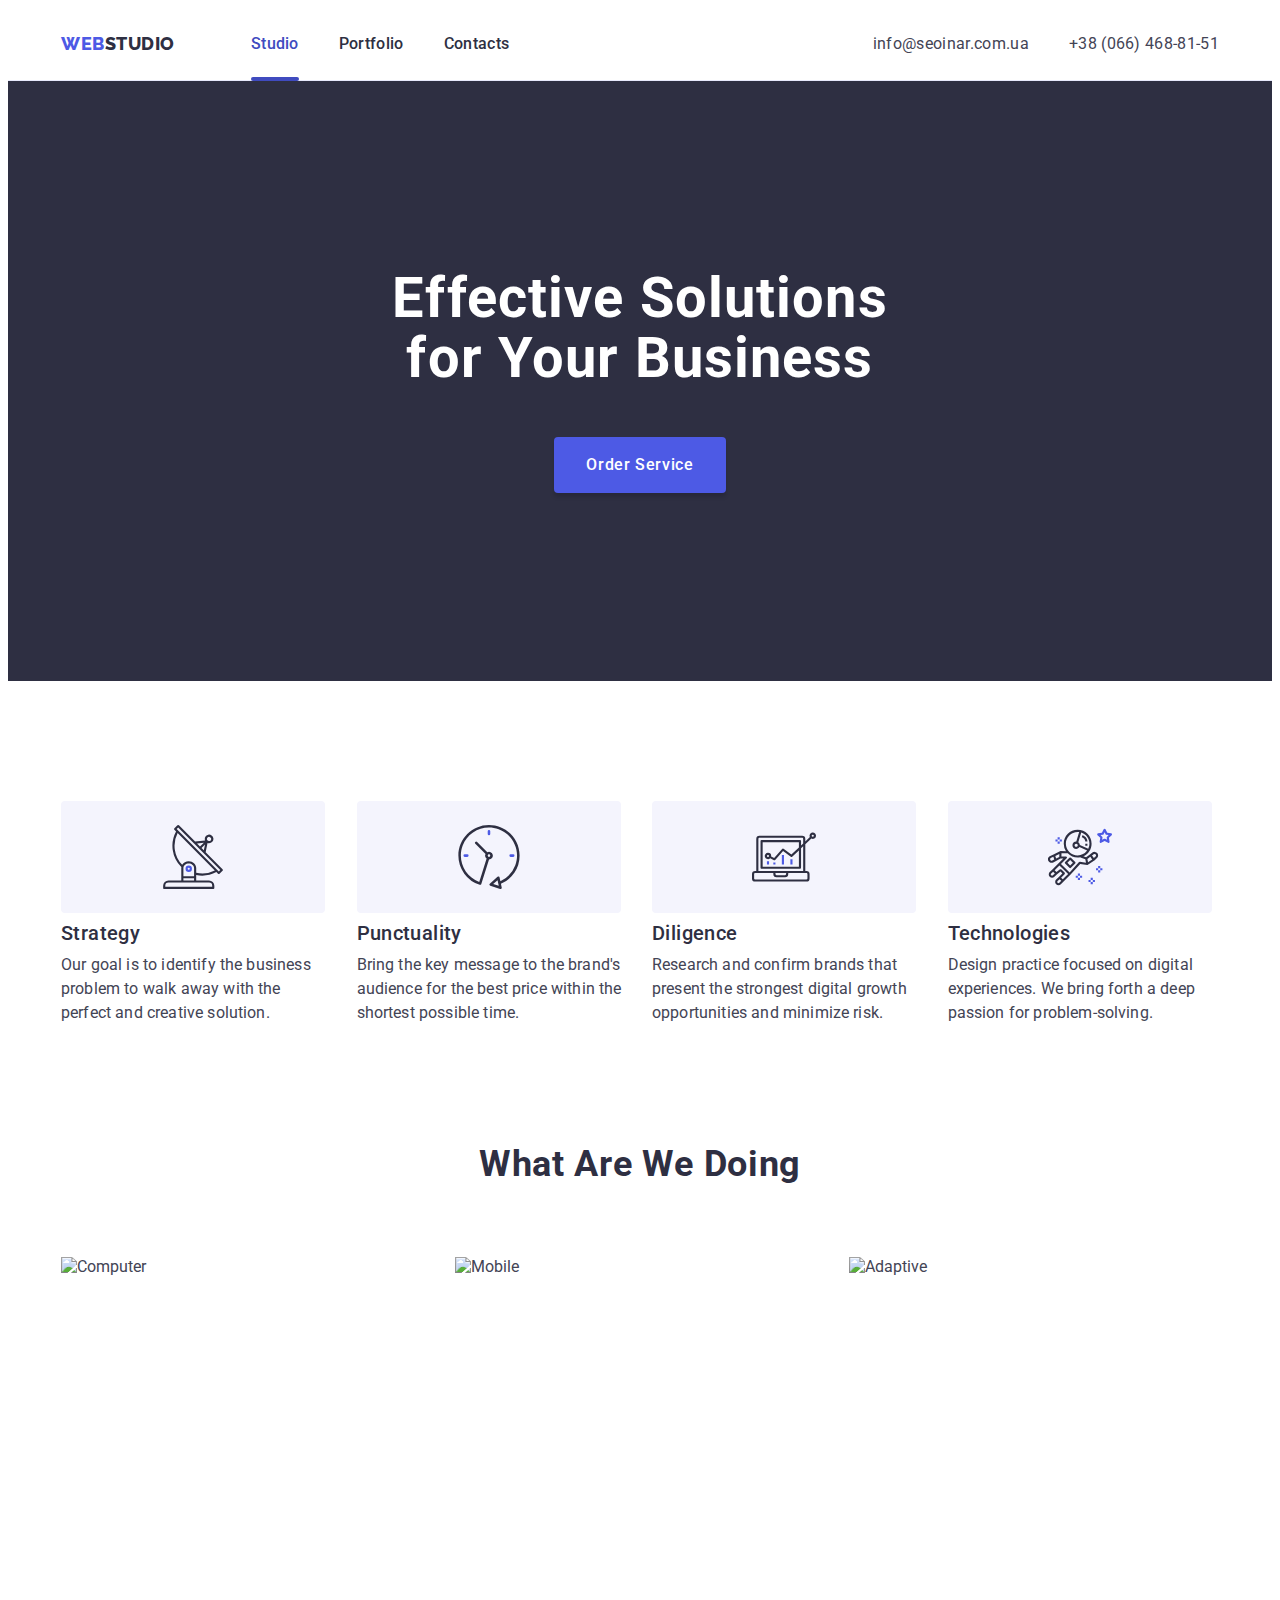
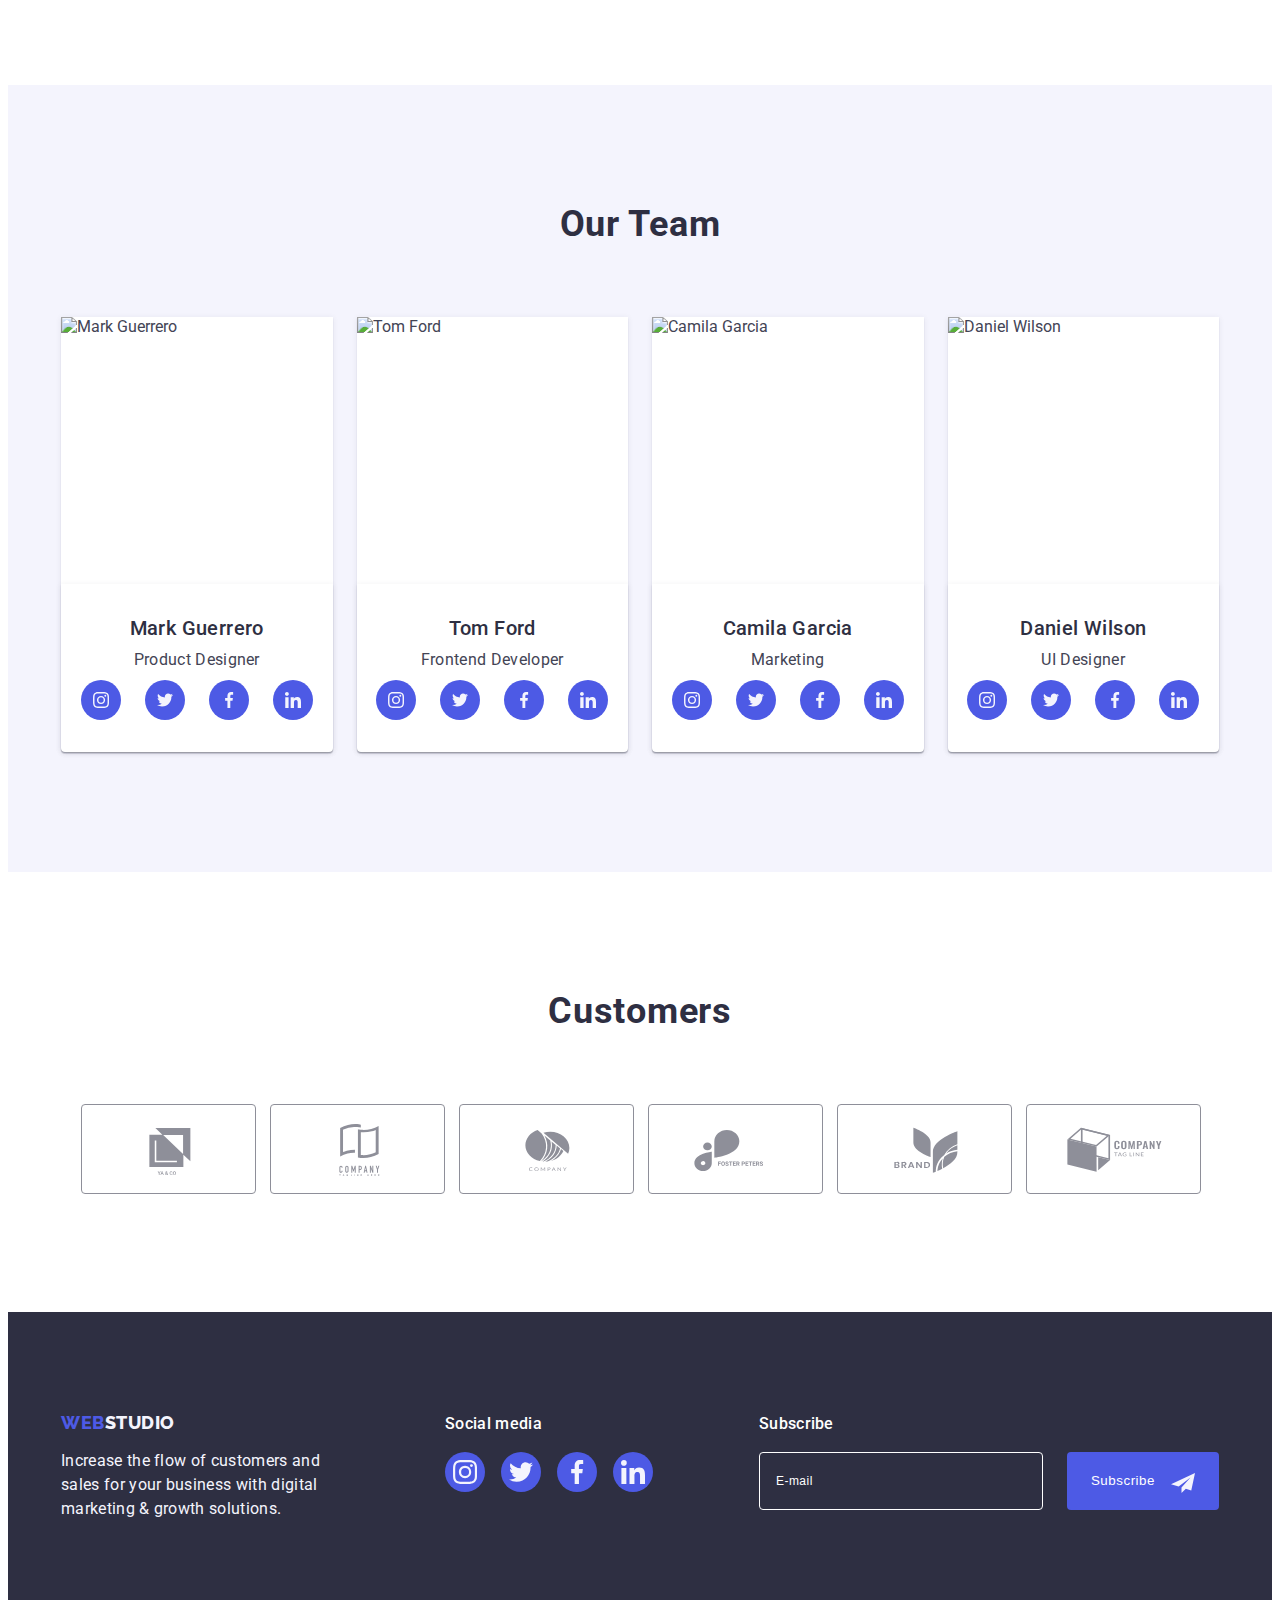
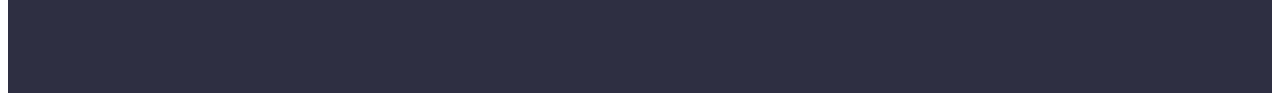
==== commit 40f6fb61: "Update webstudio" ====
--- a/index.html
+++ b/index.html
@@ -2,12 +2,13 @@
 <html lang="en">
   <head>
     <meta charset="UTF-8" />
+    <link rel="icon" type="image/svg+xml" href="/favicon.ico" />
     <meta http-equiv="X-UA-Compatible" content="IE=edge" />
     <meta name="viewport" content="width=device-width, initial-scale=1.0" />
-    <title>WebStudio for website development in Kharkiv</title>
+    <title>Project for WebStudio in Kharkiv - Andrii Kurshatsov</title>
     <meta
       name="description"
-      content="Website development for Ukraine and Europe in Kharkov. Tel/Viber/Telegram +380664688151."
+      content="Website development for WebStudio in Kharkiv - Kurshatsov Andrii. My Viber/Telegram +38(066)468-81-51."
     />
     <link rel="preconnect" href="https://fonts.googleapis.com" />
     <link rel="preconnect" href="https://fonts.gstatic.com" crossorigin />
@@ -101,15 +102,15 @@
           <address class="mob-address-main">
             <ul class="mob-menu-contact-main list">
               <li class="mob-menu-tel">
-                <a class="mob-menu-item-tel link" href="tel:+110001111111"
-                  >+11 (000) 111-11-11</a
+                <a class="mob-menu-item-tel link" href="tel:+380664688151"
+                  >+38 (066) 468-81-51</a
                 >
               </li>
               <li class="mob-menu-email">
                 <a
                   class="mob-menu-item-email link"
-                  href="mailto:info@devstudio.com"
-                  >info@devstudio.com</a
+                  href="mailto:info@seoinar.com.ua"
+                  >info@seoinar.com.ua</a
                 >
               </li>
             </ul>
@@ -284,6 +285,7 @@
                 src="./images/mark.jpg"
                 alt="Mark Guerrero"
                 width="264"
+                height="260"
               />
               <div class="team-wrap">
                 <h3 class="team-subtitle">Mark Guerrero</h3>
@@ -349,6 +351,7 @@
                 src="./images/tom.jpg"
                 alt="Tom Ford"
                 width="264"
+                height="260"
               />
               <div class="team-wrap">
                 <h3 class="team-subtitle">Tom Ford</h3>
@@ -414,6 +417,7 @@
                 src="./images/camila.jpg"
                 alt="Camila Garcia"
                 width="264"
+                height="260"
               />
               <div class="team-wrap">
                 <h3 class="team-subtitle">Camila Garcia</h3>
@@ -479,6 +483,7 @@
                 src="./images/daniel.jpg"
                 alt="Daniel Wilson"
                 width="264"
+                height="260"
               />
               <div class="team-wrap">
                 <h3 class="team-subtitle">Daniel Wilson</h3>
